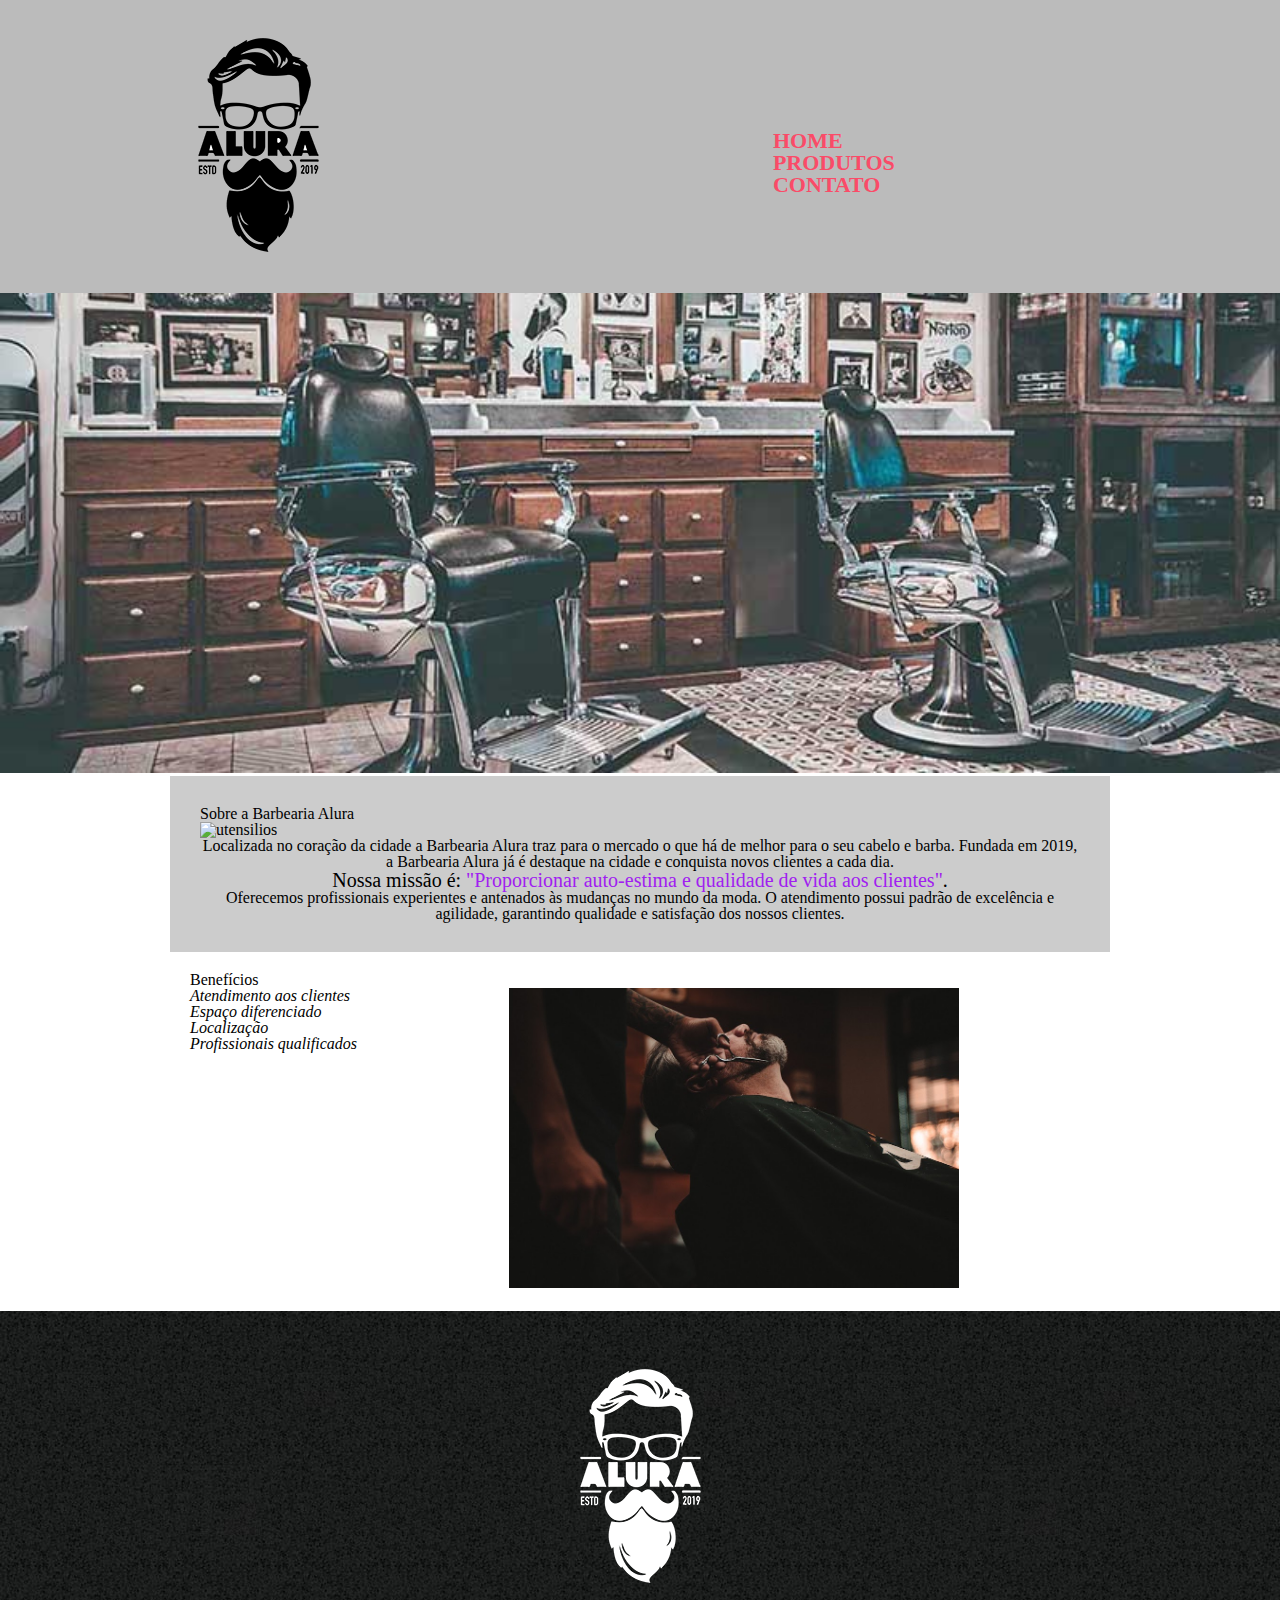
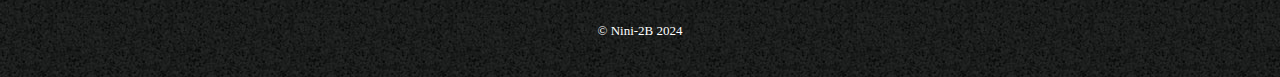
==== index.html @ 82ef30a6 "Update index.html" ====
<!DOCTYPE html>
<html>
	<head>
		<meta charset="UTF-8">
		<title>Produtos - Barbearia Alura</title>

		<link rel="stylesheet" href="reset.css">
		<link rel="stylesheet" href="produtos.css">
		<link rel="preconnect" href="https://fonts.googleapis.com">
                <link rel="preconnect" href="https://fonts.gstatic.com" crossorigin>
                <link href="https://fonts.googleapis.com/css2?family=Montserrat:ital,wght@0,100..900;1,100..900&display=swap" rel="stylesheet">
	</head>
	<body>
		<header>
			<div class="caixa">
				<h1><img src="logo.png"></h1>

				<nav>
					<ul>
						<li><a href="home.html">Home</a></li>
						<li><a href="produtos.html">Produtos</a></li>
						<li><a href="contato.html">Contato</a></li>
					</ul>
				</nav>
			</div>
		</header>
     <img id="banner" src="banner.jpg">
      <main>
       <section class="principal">
        <h2> Sobre a Barbearia Alura </h2>
    <img class="utensilios"src="utensilios.jpg" alt="utensilios">

        <p>Localizada no coração da cidade a <strong>Barbearia Alura</strong> traz para o mercado o que há de melhor
            para o seu cabelo e barba.
            Fundada em 2019, a Barbearia Alura já é destaque na cidade e conquista novos clientes a cada dia.</p>

        <p id="missao"><em>Nossa missão é: <strong>"Proporcionar auto-estima e qualidade de vida aos
                    clientes"</strong>.</em></p>

        <p> Oferecemos profissionais experientes e antenados às mudanças no mundo da moda.
            O atendimento possui padrão de excelência e agilidade, garantindo qualidade e satisfação dos nossos
            clientes.</p>
    </section>
    <section class="beneficios">
        <h3 class="Titulo-secundario">Benefícios</h3>
        <ul>
            <li class="itens">Atendimento aos clientes</li>
            <li class="itens">Espaço diferenciado</li>
            <li class="itens">Localização</li>
            <li class="itens">Profissionais qualificados</li>
        </ul>
        <img src="beneficios.jpg" class="imagem-beneficios"
		</section>
	</main>
		
		<footer>
			<img src="logo-branco.png">
			<p class="copyright">&copy; Nini-2B 2024</p>
	    </footer>
	</body>
</html>
---- produtos.css ----
header{
  background: #BBBBBB;
  padding: 20px 0;
}
.caixa{
  position: relative;
  width: 940px;
  margin: 0 auto;
}
nav{
  position: absolute;
  top: 110px;
  right: 0;
}
nav li{
  display: inline;
  margin: 0 0 0 15px;
}
nav a{
  text-transform: uppercase;
  color: #fa4b68;
  font-weight: bold;
  font-size: 22px;
  text-decoration: none;
}
nav a:hover{ 
  color: #C78C19;
  text-decoration: underline;
}
.produtos{
  width: 940px;
  margin: 0 auto;
  padding: 50px;
}
.produtos li{
  display: inline-block;
  text-align: center;
  width: 30%;
  vertical-align: top;
  margin:0 1.5%;
  padding: 30px 20px;
  box-sizing: border-box;
  border: 2px solid #000000;
  border-radius: 10px;
}
.produtos li:hover{
  border-color: blue;
}
.produtos li:active{
  border-color: purple;
}
.produtos li:hover h2{
  font-size: 34px;
}
.produtos h2{
  font-size: 30px;
  font-weight: bold;
}
.produtos-descricao{
  font-size: 18px;
}
.produtos-preco{
  font-size: 22px;
  font-weight: bold;
  margin-top: 10px;
}
footer{
  text-align: center;
  background: url("bg.jpg");
  padding: 40px 0;
}
.copyright{
  color: #FFFFFF;
  font-size: 13px;
  margin: 20px 0 0;
}
main{
  width: 940px;
  margin: 0 auto;
}
form{
  margin: 40px 0;
}
form label, legend{
  display: block;
  font-size: 20px;
  margin: 0 0 10px;
}
.input-padrao{
  display: block;
  margin: 0 0 20px;
  padding: 10px 25px;
  width: 50px;
}
.checkbox{
  margin: 20px 0;
}
.enviar {
  width: 40%;
  padding: 15px 0;
  background: pink;
  color: white;
  font-weight: bold;
  font-size: 18px;
  border: none;
  border-radius: 5px;
  transitions: 1s all;
  cursor: ponter;
}
.enviar:hover {
  background: dark orange;
  transform: scale(12);
}

body {}

#banner {
  width: 100%;
}

.principal {
  background: #CCCCCC;
  padding: 30px;
}

.titulo-principal {
  padding-left: 20px;
}

.titulo-secundario {
  text-align: center;
}

p {
  text-align: center;
}

#missao {
  font-size: 20px
}

em strong {
  color: #a020f0;
}

.itens {
  font-style: italic;
}

.beneficios {
  background: #FFFFFF; padding: 20px;
}

ul {
  display: inline-block;
  vertical-align: top;
  width: 20%;
  margin-right: 15%;
}

.imagem-beneficios {
  width: 50%;
}
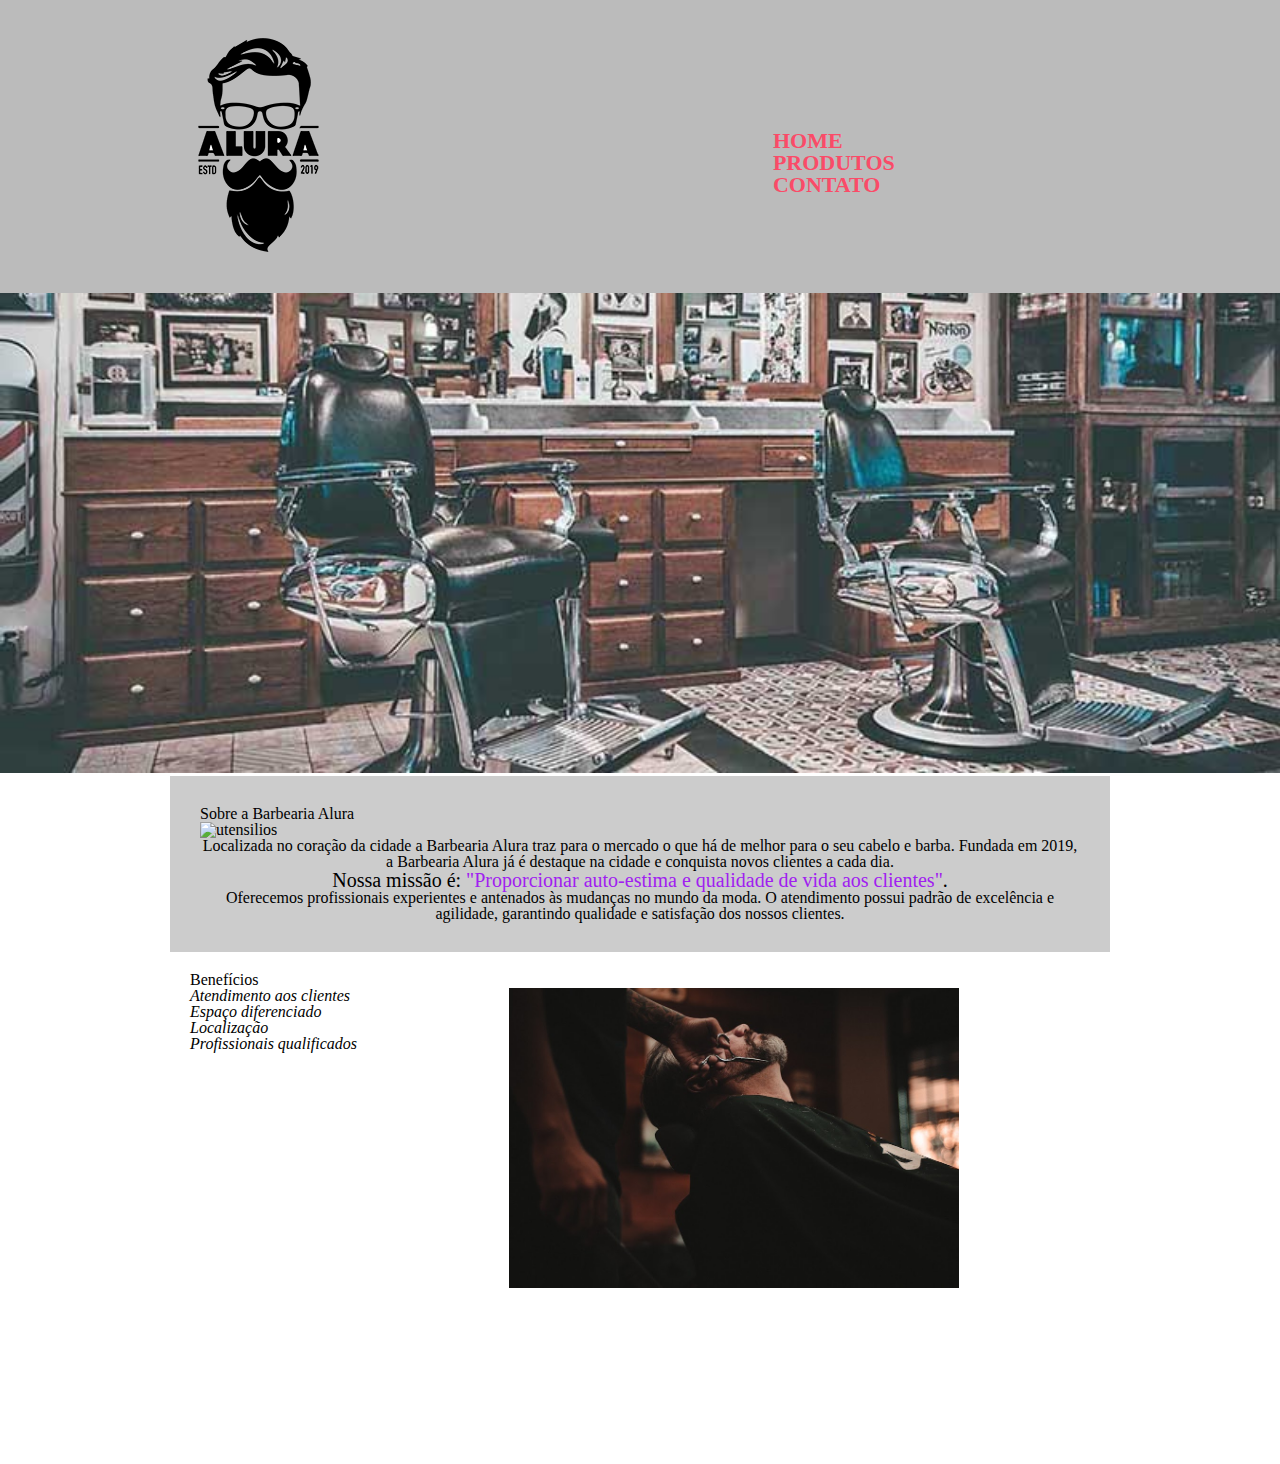
==== commit 2fc72c40: "Update index.html" ====
--- a/index.html
+++ b/index.html
@@ -41,6 +41,7 @@
             O atendimento possui padrão de excelência e agilidade, garantindo qualidade e satisfação dos nossos
             clientes.</p>
     </section>
+    <section class="mapa"></section>
     <section class="beneficios">
         <h3 class="Titulo-secundario">Benefícios</h3>
         <ul>
@@ -50,6 +51,9 @@
             <li class="itens">Profissionais qualificados</li>
         </ul>
         <img src="beneficios.jpg" class="imagem-beneficios"
+	<div class="video">
+	    <iframe>
+        </div>
 		</section>
 	</main>
 		
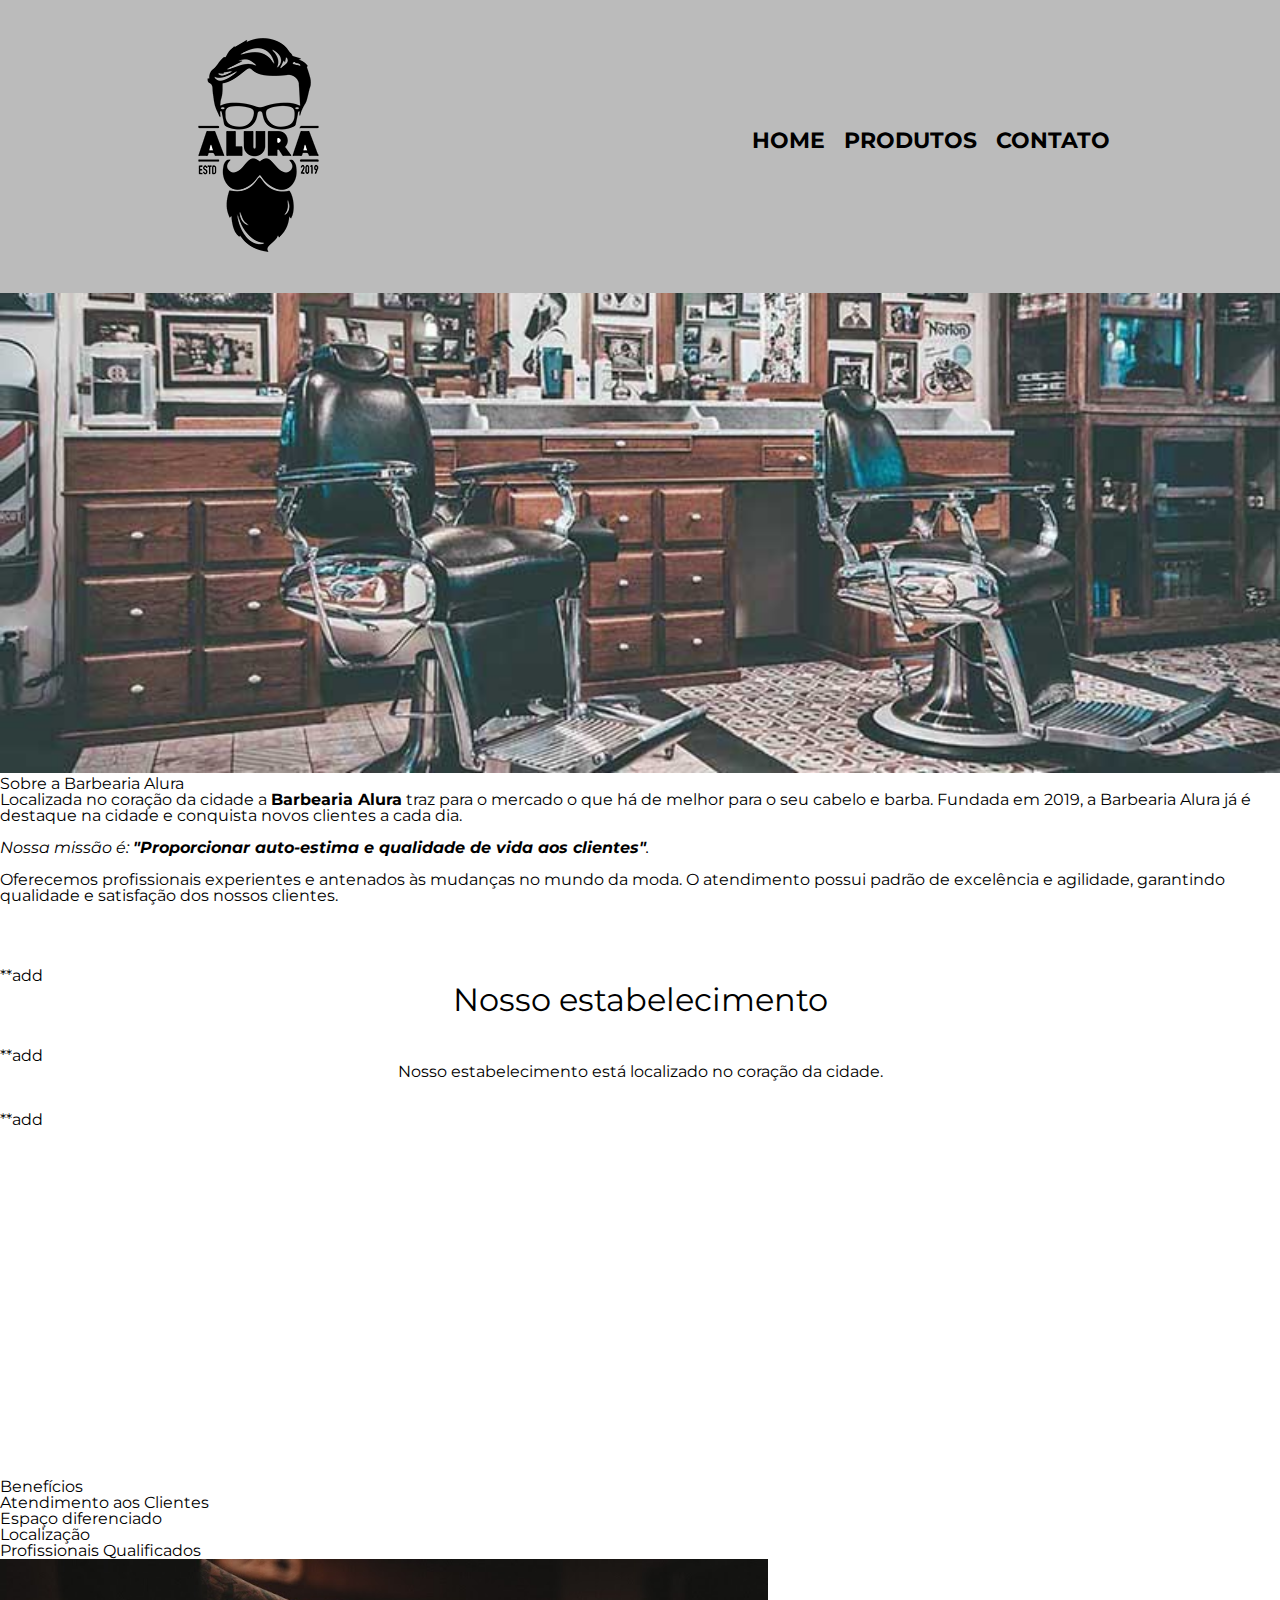
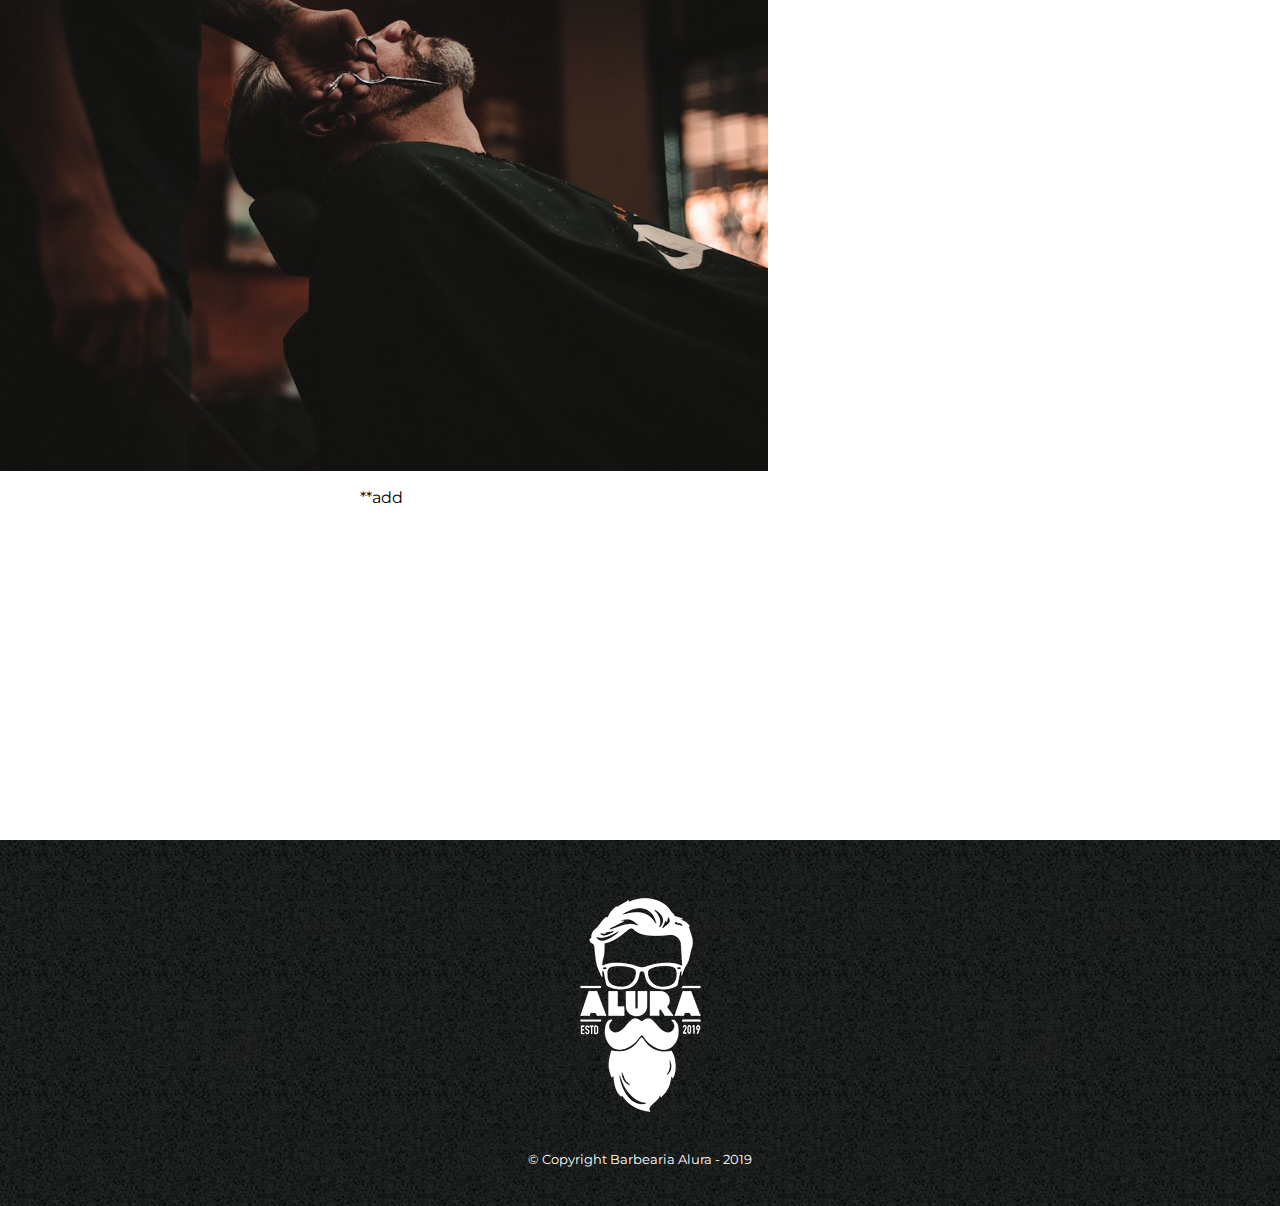
==== commit 9dd0fc6e: "Update index.html" ====
--- a/index.html
+++ b/index.html
@@ -1,65 +1,64 @@
 <!DOCTYPE html>
 <html>
-	<head>
-		<meta charset="UTF-8">
-		<title>Produtos - Barbearia Alura</title>
+    <head>
+        <meta charset="UTF-8">
+        <title>Home - Barbearia Alura</title>
 
-		<link rel="stylesheet" href="reset.css">
-		<link rel="stylesheet" href="produtos.css">
-		<link rel="preconnect" href="https://fonts.googleapis.com">
-                <link rel="preconnect" href="https://fonts.gstatic.com" crossorigin>
-                <link href="https://fonts.googleapis.com/css2?family=Montserrat:ital,wght@0,100..900;1,100..900&display=swap" rel="stylesheet">
-	</head>
-	<body>
-		<header>
-			<div class="caixa">
-				<h1><img src="logo.png"></h1>
+        <link rel="stylesheet" href="reset.css">
+        <link rel="stylesheet" href="style.css">
+	    
+	<link rel="preconnect" href="https://fonts.googleapis.com">
+	<link rel="preconnect" href="https://fonts.gstatic.com" crossorigin>
+	<link href="https://fonts.googleapis.com/css2?family=Montserrat:ital,wght@0,100..900;1,100..900&display=swap" rel="stylesheet">   
+    </head>
+    <body>
+        <header>
+            <div class="caixa">
+                <h1><img src="logo.png"></h1>
 
-				<nav>
-					<ul>
-						<li><a href="home.html">Home</a></li>
-						<li><a href="produtos.html">Produtos</a></li>
-						<li><a href="contato.html">Contato</a></li>
-					</ul>
-				</nav>
+                <nav>
+                    <ul>
+                        <li><a href="index.html">Home</a></li>
+                        <li><a href="produtos.html">Produtos</a></li>
+                        <li><a href="contato.html">Contato</a></li>
+                    </ul>
+                </nav>
+            </div>
+        </header>
+       <img class="banner" src="banner.jpg">
+		<section class="principal">
+			<h2 class="titulo-secundario">Sobre a Barbearia Alura</h2>
+			
+	 
+			<p>Localizada no coração da cidade a <strong>Barbearia Alura</strong> traz para o mercado o que há de melhor para o seu cabelo e barba. Fundada em 2019, a Barbearia Alura já é destaque na cidade e conquista novos clientes a cada dia.</p>
+
+			<p id="missao"><em>Nossa missão é: <strong>"Proporcionar auto-estima e qualidade de vida aos clientes"</strong>.</em></p>
+
+			<p>Oferecemos profissionais experientes e antenados às mudanças no mundo da moda. O atendimento possui padrão de excelência e agilidade, garantindo qualidade e satisfação dos nossos clientes.</p>
+		</section>
+		<section class="mapa">
+    			**add<h3 class="titulo-principal">Nosso estabelecimento</h3>
+    			**add<p>Nosso estabelecimento está localizado no coração da cidade.</p>
+   			 **add<iframe src="https://www.google.com/maps/embed?pb=!1m18!1m12!1m3!1d3656.4483278365396!2d-46.63466568562861!3d-23.588249068469487!2m3!1f0!2f0!3f0!3m2!1i1024!2i768!4f13.1!3m3!1m2!1s0x94ce5a2b2ed7f3a1%3A0xab35da2f5ca62674!2sCaelum!5e0!3m2!1spt-BR!2sbr!4v1568814489656!5m2!1spt-BR!2sbr" width="100%" height="300" frameborder="0" style="border:0;" allowfullscreen=""></iframe>
+		</section>
+		<section class="beneficios">
+			<h3 class="titulo-secundario">Benefícios</h3>
+
+			<ul>
+				<li class="itens">Atendimento aos Clientes</li>
+				<li class="itens">Espaço diferenciado</li>
+				<li class="itens">Localização</li>
+				<li class="itens">Profissionais Qualificados</li>
+			</ul>
+
+			<img src="beneficios.jpg" class="imagem-beneficios">
+			<div class="video">
+    				**add<iframe width="560" height="315" src="https://www.youtube.com/embed/wcVVXUV0YUY" frameborder="0" allow="accelerometer; autoplay; encrypted-media; gyroscope; picture-in-picture" allowfullscreen></iframe>
 			</div>
-		</header>
-     <img id="banner" src="banner.jpg">
-      <main>
-       <section class="principal">
-        <h2> Sobre a Barbearia Alura </h2>
-    <img class="utensilios"src="utensilios.jpg" alt="utensilios">
-
-        <p>Localizada no coração da cidade a <strong>Barbearia Alura</strong> traz para o mercado o que há de melhor
-            para o seu cabelo e barba.
-            Fundada em 2019, a Barbearia Alura já é destaque na cidade e conquista novos clientes a cada dia.</p>
-
-        <p id="missao"><em>Nossa missão é: <strong>"Proporcionar auto-estima e qualidade de vida aos
-                    clientes"</strong>.</em></p>
-
-        <p> Oferecemos profissionais experientes e antenados às mudanças no mundo da moda.
-            O atendimento possui padrão de excelência e agilidade, garantindo qualidade e satisfação dos nossos
-            clientes.</p>
-    </section>
-    <section class="mapa"></section>
-    <section class="beneficios">
-        <h3 class="Titulo-secundario">Benefícios</h3>
-        <ul>
-            <li class="itens">Atendimento aos clientes</li>
-            <li class="itens">Espaço diferenciado</li>
-            <li class="itens">Localização</li>
-            <li class="itens">Profissionais qualificados</li>
-        </ul>
-        <img src="beneficios.jpg" class="imagem-beneficios"
-	<div class="video">
-	    <iframe>
-        </div>
 		</section>
-	</main>
-		
-		<footer>
-			<img src="logo-branco.png">
-			<p class="copyright">&copy; Nini-2B 2024</p>
-	    </footer>
-	</body>
+        <footer>
+            <img src="logo-branco.png">
+            <p class="copyright">&copy; Copyright Barbearia Alura - 2019</p>
+        </footer>
+    </body>
 </html>
--- a/style.css
+++ b/style.css
@@ -0,0 +1,204 @@
+body {
+	font-family: "Montserrat", sans-serif;
+ 	font-optical-sizing: auto;
+  	font-weight: 400;
+  	font-style: normal;
+}
+
+header {
+	background: #BBBBBB;
+	padding: 20px 0;
+}
+
+.caixa {
+	position: relative;
+	width: 940px;
+	margin: 0 auto;
+}
+
+nav {
+	position: absolute;
+	top: 110px;
+	right: 0;
+}
+
+nav li {
+	display: inline;
+	margin: 0 0 0 15px;
+}
+
+nav a {
+	text-transform: uppercase;
+	color: #000000;
+	font-weight: bold;
+	font-size: 22px;
+	text-decoration: none;
+}
+
+nav a:hover {
+	color: #C78C19;
+	text-decoration: underline;
+}
+
+.produtos {
+	width: 940px;
+	margin: 0 auto;
+	padding: 50px 0;
+}
+
+.produtos li {
+	display: inline-block;
+	text-align: center;
+	width: 30%;
+	vertical-align: top;
+	margin: 0 1.5%;
+	padding: 30px 20px;
+	box-sizing: border-box;
+	border: 2px solid #000000;
+	border-radius: 10px;
+}
+
+.produtos li:hover {
+	border-color: #C78C19;
+}
+
+.produtos li:active {
+	border-color: #088C19;	
+}
+
+.produtos li:hover h2 {
+	font-size: 34px;
+}
+
+.produtos h2 {
+	font-size: 30px;
+	font-weight: bold;
+}
+
+.produto-descricao {
+	font-size: 18px;
+}
+
+.produto-preco {
+	font-size: 22px;
+	font-weight: bold;
+	margin-top: 10px;
+}
+
+footer {
+	text-align: center;
+	background: url("bg.jpg");
+	padding: 40px 0;
+}
+
+.copyright {
+	color: #FFFFFF;
+	font-size: 13px;
+	margin: 20px 0 0;
+}
+
+main {
+	width: 940px;
+	margin: 0 auto;
+}
+
+form {
+	margin: 40px 0;
+}
+
+form label, form legend {
+	display:block;
+	font-size: 20px;
+	margin: 0 0 10px;
+}
+
+.input-padrao {
+	display: block;
+	margin: 0 0 20px;
+	padding: 10px 25px;
+	width: 50%;
+}
+
+.checkbox {
+	margin: 20px 0;
+}
+
+.enviar {
+	width:40%;
+	padding: 15px 0;
+	background: orange;
+	color: white;
+	font-weight: bold;
+	font-size: 18px;
+	border: none;
+	border-radius: 5px;
+	transition: 1s all;
+	cursor: pointer;
+}
+
+.enviar:hover {
+	background: darkorange;
+	transform: scale(1.2);
+}
+
+table {
+	margin: 20px 0 40px;
+}
+
+thead {
+	background: #555555;
+	color: white;
+	font-weight: bold;
+}
+
+td, th {
+	border: 1px solid #000000;
+	padding: 8px 15px;
+}
+
+.banner {
+	width:100%;
+}
+
+.titulo-principal {
+	text-align: center;
+	font-size: 2em;
+	margin: 0 0 1em;
+	clear: left;
+}
+
+.principal p {
+	margin: 0 0 1em;
+}
+
+.principal strong {
+	font-weight: bold;
+}
+
+.principal em {
+	font-style: italic;
+}
+
+.utensilios {
+	width: 120px;
+	float: left;
+	margin: 0 20px 20px 0;
+}
+
+.imagem-beneficios {
+	width: 60%;
+}
+
+.mapa {
+    padding: 3em 0;
+}
+
+.mapa p {
+    margin: 0 0 2em;
+    text-align: center;
+}
+
+.video {
+    width: 560px;
+    margin: 1em auto;
+}
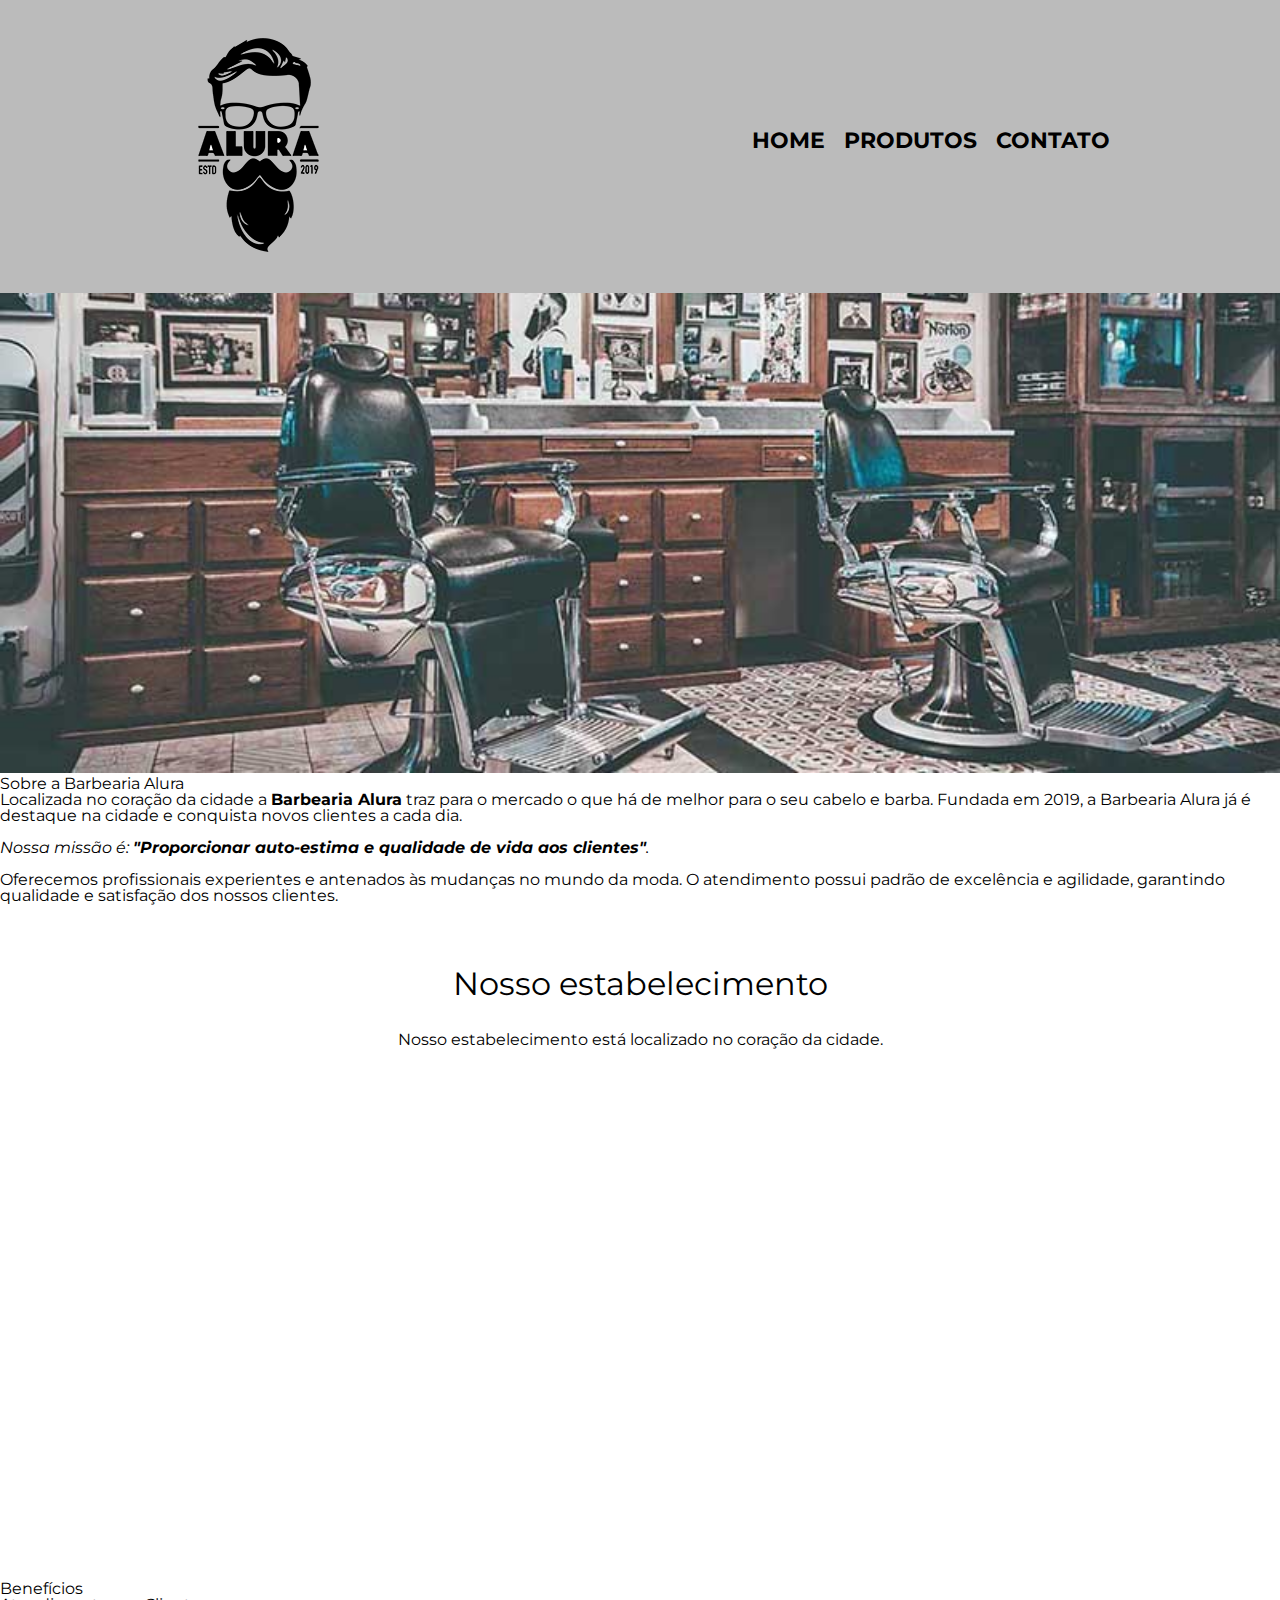
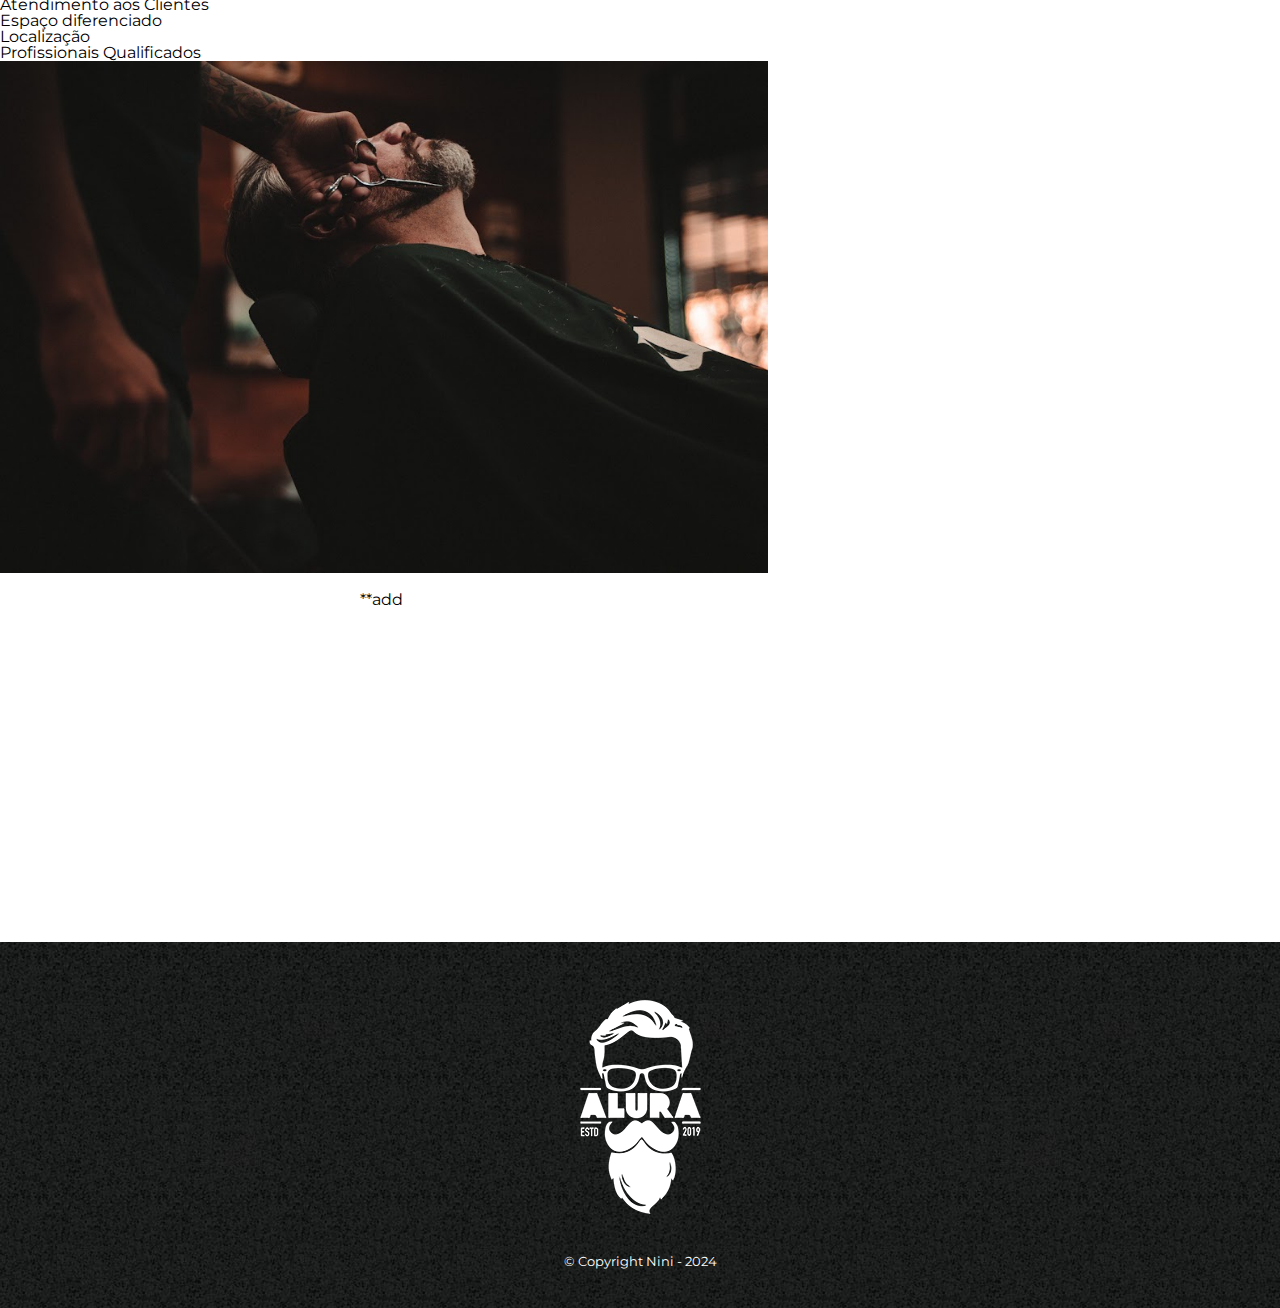
==== commit c48ad216: "Update index.html" ====
--- a/index.html
+++ b/index.html
@@ -37,9 +37,9 @@
 			<p>Oferecemos profissionais experientes e antenados às mudanças no mundo da moda. O atendimento possui padrão de excelência e agilidade, garantindo qualidade e satisfação dos nossos clientes.</p>
 		</section>
 		<section class="mapa">
-    			**add<h3 class="titulo-principal">Nosso estabelecimento</h3>
-    			**add<p>Nosso estabelecimento está localizado no coração da cidade.</p>
-   			 **add<iframe src="https://www.google.com/maps/embed?pb=!1m18!1m12!1m3!1d3656.4483278365396!2d-46.63466568562861!3d-23.588249068469487!2m3!1f0!2f0!3f0!3m2!1i1024!2i768!4f13.1!3m3!1m2!1s0x94ce5a2b2ed7f3a1%3A0xab35da2f5ca62674!2sCaelum!5e0!3m2!1spt-BR!2sbr!4v1568814489656!5m2!1spt-BR!2sbr" width="100%" height="300" frameborder="0" style="border:0;" allowfullscreen=""></iframe>
+    			<h3 class="titulo-principal">Nosso estabelecimento</h3>
+    			<p>Nosso estabelecimento está localizado no coração da cidade.</p>
+   			<iframe src="https://www.google.com/maps/embed?pb=!1m18!1m12!1m3!1d3600.8356030664895!2d-49.26395912540408!3d-25.510528736081273!2m3!1f0!2f0!3f0!3m2!1i1024!2i768!4f13.1!3m3!1m2!1s0x94dcfb13ce7a3fd1%3A0x6273eea597ec9690!2sSupermercado%20Jacomar%20-%20Xaxim!5e0!3m2!1spt-BR!2sbr!4v1716806440197!5m2!1spt-BR!2sbr" width="600" height="450" style="border:0;" allowfullscreen="" loading="lazy" referrerpolicy="no-referrer-when-downgrade"></iframe>	
 		</section>
 		<section class="beneficios">
 			<h3 class="titulo-secundario">Benefícios</h3>
@@ -58,7 +58,7 @@
 		</section>
         <footer>
             <img src="logo-branco.png">
-            <p class="copyright">&copy; Copyright Barbearia Alura - 2019</p>
+            <p class="copyright">&copy; Copyright Nini - 2024</p>
         </footer>
     </body>
 </html>
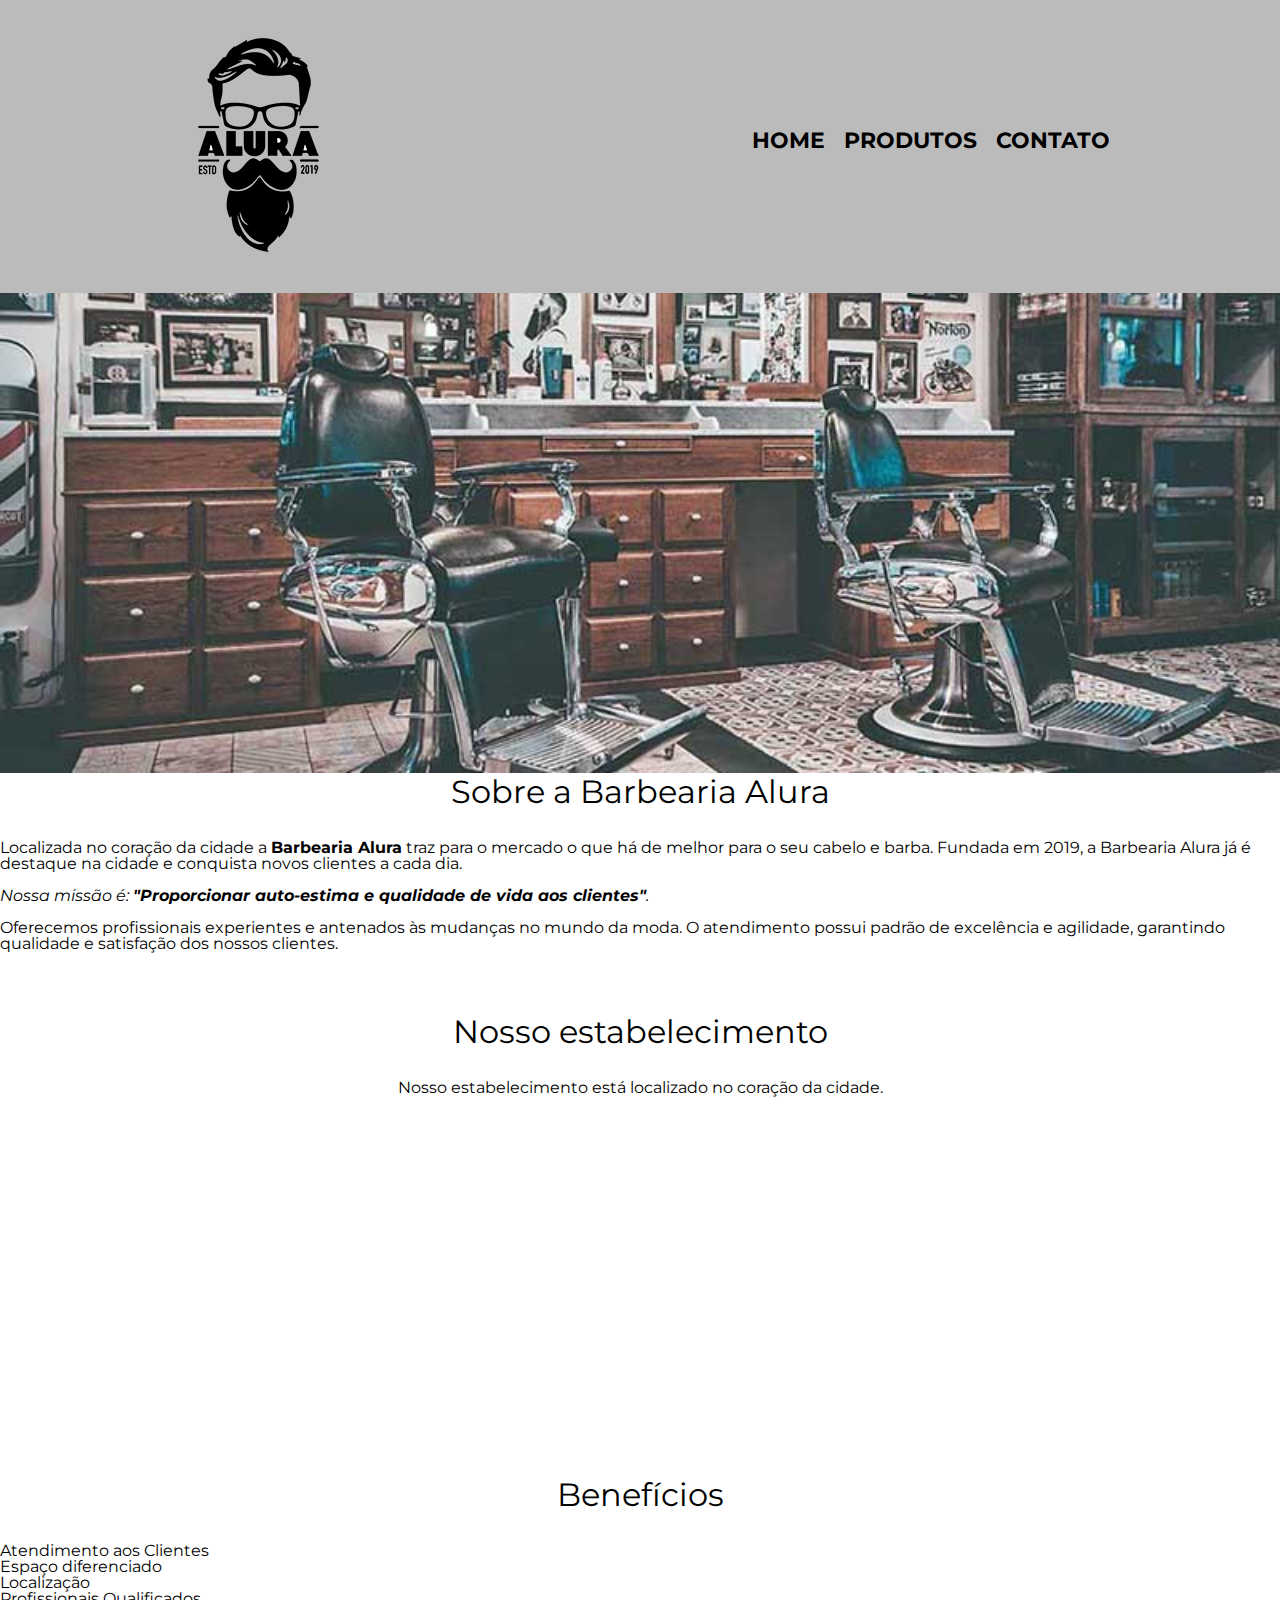
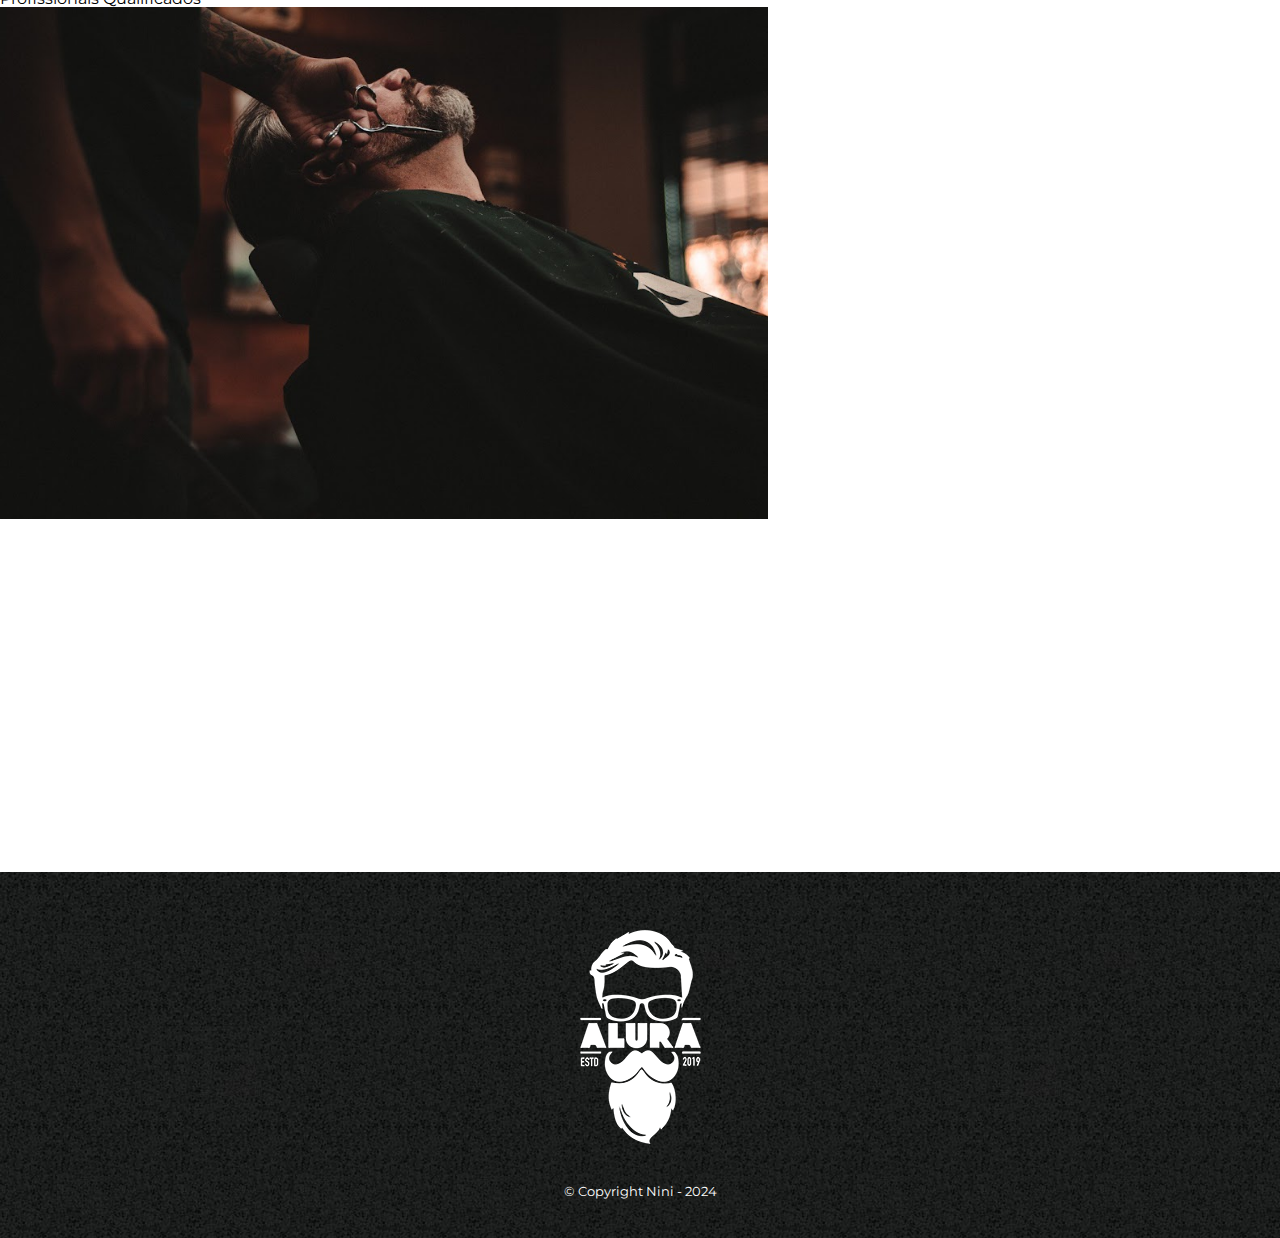
==== commit 719631d9: "Update index.html" ====
--- a/index.html
+++ b/index.html
@@ -27,7 +27,7 @@
         </header>
        <img class="banner" src="banner.jpg">
 		<section class="principal">
-			<h2 class="titulo-secundario">Sobre a Barbearia Alura</h2>
+			<h2 class="titulo-principal">Sobre a Barbearia Alura</h2>
 			
 	 
 			<p>Localizada no coração da cidade a <strong>Barbearia Alura</strong> traz para o mercado o que há de melhor para o seu cabelo e barba. Fundada em 2019, a Barbearia Alura já é destaque na cidade e conquista novos clientes a cada dia.</p>
@@ -39,10 +39,10 @@
 		<section class="mapa">
     			<h3 class="titulo-principal">Nosso estabelecimento</h3>
     			<p>Nosso estabelecimento está localizado no coração da cidade.</p>
-   			<iframe src="https://www.google.com/maps/embed?pb=!1m18!1m12!1m3!1d3600.8356030664895!2d-49.26395912540408!3d-25.510528736081273!2m3!1f0!2f0!3f0!3m2!1i1024!2i768!4f13.1!3m3!1m2!1s0x94dcfb13ce7a3fd1%3A0x6273eea597ec9690!2sSupermercado%20Jacomar%20-%20Xaxim!5e0!3m2!1spt-BR!2sbr!4v1716806440197!5m2!1spt-BR!2sbr" width="600" height="450" style="border:0;" allowfullscreen="" loading="lazy" referrerpolicy="no-referrer-when-downgrade"></iframe>	
+   			<iframe src="https://www.google.com/maps/embed?pb=!1m18!1m12!1m3!1d3600.8356030664895!2d-49.26395912540408!3d-25.510528736081273!2m3!1f0!2f0!3f0!3m2!1i1024!2i768!4f13.1!3m3!1m2!1s0x94dcfb13ce7a3fd1%3A0x6273eea597ec9690!2sSupermercado%20Jacomar%20-%20Xaxim!5e0!3m2!1spt-BR!2sbr!4v1716806440197!5m2!1spt-BR!2sbr" width="100%" height="300" style="border:0;" allowfullscreen="" loading="lazy" referrerpolicy="no-referrer-when-downgrade"></iframe>	
 		</section>
 		<section class="beneficios">
-			<h3 class="titulo-secundario">Benefícios</h3>
+			<h3 class="titulo-principal">Benefícios</h3>
 
 			<ul>
 				<li class="itens">Atendimento aos Clientes</li>
@@ -53,7 +53,7 @@
 
 			<img src="beneficios.jpg" class="imagem-beneficios">
 			<div class="video">
-    				**add<iframe width="560" height="315" src="https://www.youtube.com/embed/wcVVXUV0YUY" frameborder="0" allow="accelerometer; autoplay; encrypted-media; gyroscope; picture-in-picture" allowfullscreen></iframe>
+    			  <iframe width="560" height="315" src="https://www.youtube.com/embed/09v3eOdeZvA?si=3FNuMhdFswKQ8r24" title="YouTube video player" frameborder="0" allow="accelerometer; autoplay; clipboard-write; encrypted-media; gyroscope; picture-in-picture; web-share" referrerpolicy="strict-origin-when-cross-origin" allowfullscreen></iframe>
 			</div>
 		</section>
         <footer>
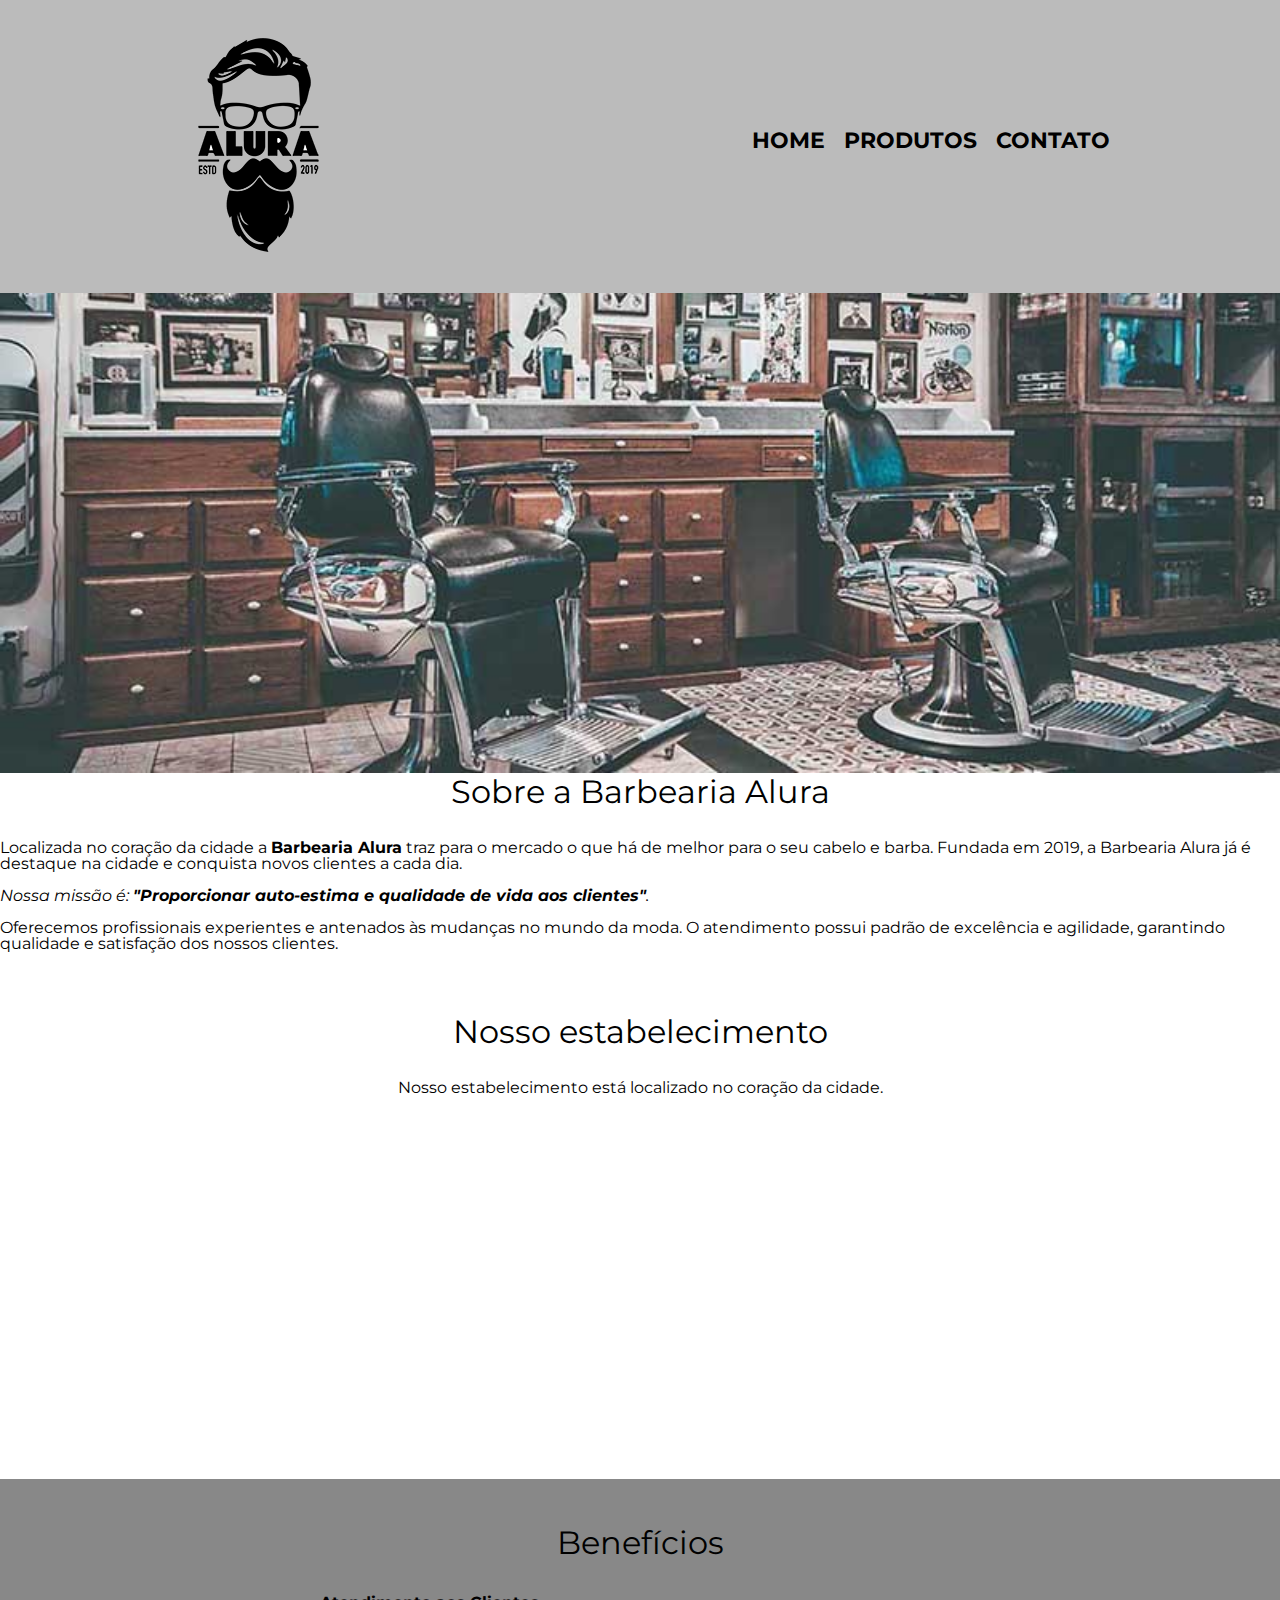
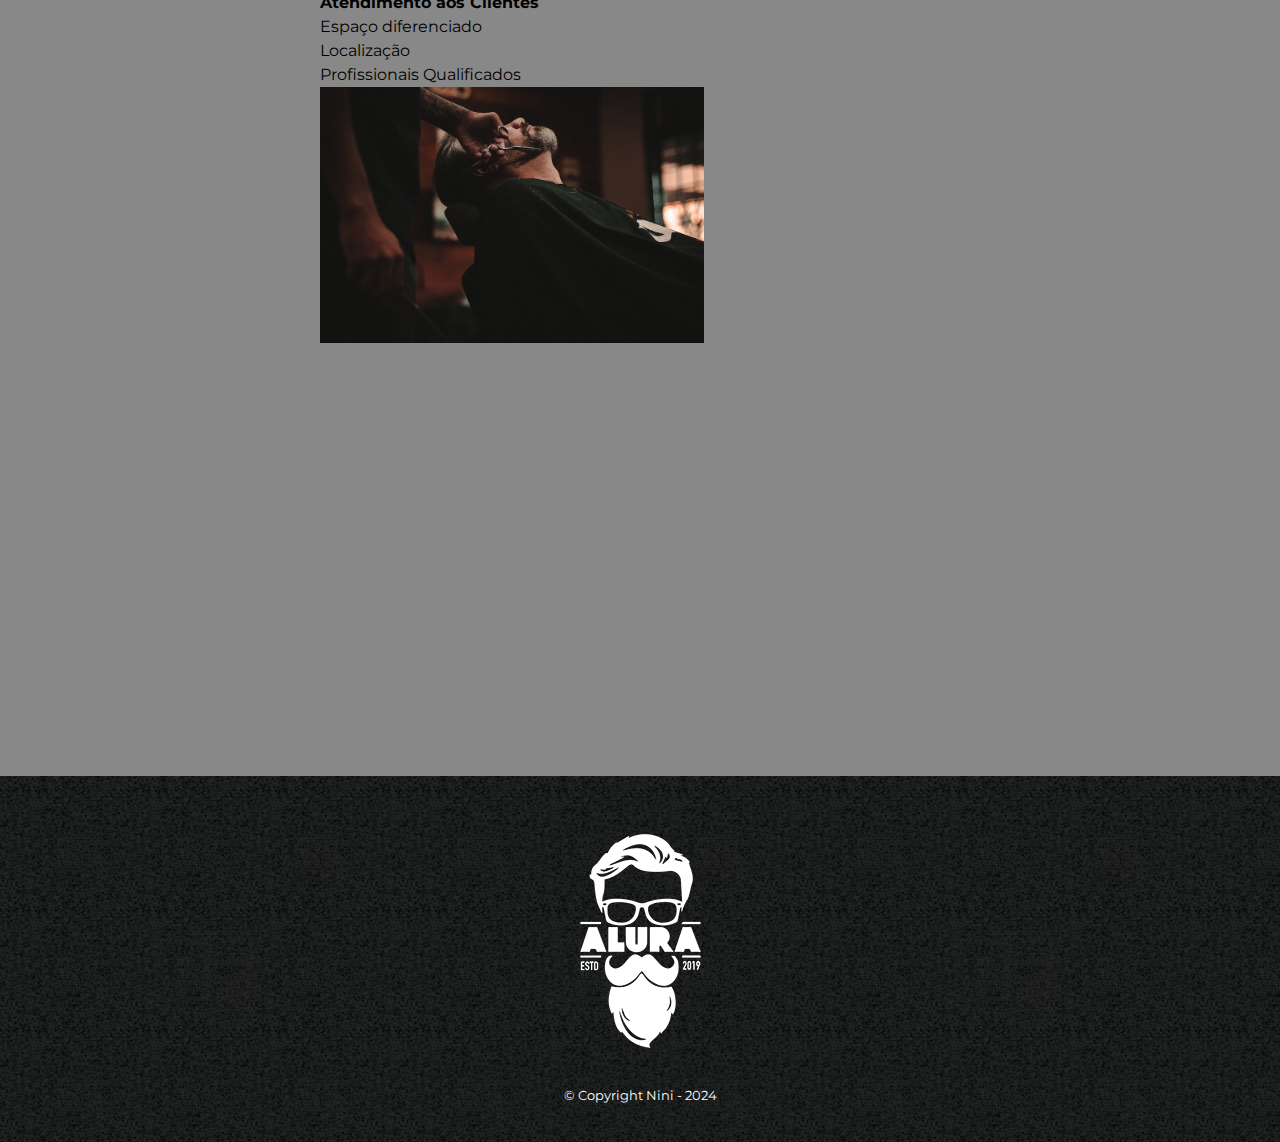
==== commit 1067fd6a: "Update index.html" ====
--- a/index.html
+++ b/index.html
@@ -39,19 +39,20 @@
 		<section class="mapa">
     			<h3 class="titulo-principal">Nosso estabelecimento</h3>
     			<p>Nosso estabelecimento está localizado no coração da cidade.</p>
-   			<iframe src="https://www.google.com/maps/embed?pb=!1m18!1m12!1m3!1d3600.8356030664895!2d-49.26395912540408!3d-25.510528736081273!2m3!1f0!2f0!3f0!3m2!1i1024!2i768!4f13.1!3m3!1m2!1s0x94dcfb13ce7a3fd1%3A0x6273eea597ec9690!2sSupermercado%20Jacomar%20-%20Xaxim!5e0!3m2!1spt-BR!2sbr!4v1716806440197!5m2!1spt-BR!2sbr" width="100%" height="300" style="border:0;" allowfullscreen="" loading="lazy" referrerpolicy="no-referrer-when-downgrade"></iframe>	
+			<div class="mapa-conteudo">
+   				<iframe src="https://www.google.com/maps/embed?pb=!1m18!1m12!1m3!1d3600.8356030664895!2d-49.26395912540408!3d-25.510528736081273!2m3!1f0!2f0!3f0!3m2!1i1024!2i768!4f13.1!3m3!1m2!1s0x94dcfb13ce7a3fd1%3A0x6273eea597ec9690!2sSupermercado%20Jacomar%20-%20Xaxim!5e0!3m2!1spt-BR!2sbr!4v1716806440197!5m2!1spt-BR!2sbr" width="100%" height="300" style="border:0;" allowfullscreen="" loading="lazy" referrerpolicy="no-referrer-when-downgrade"></iframe>	
 		</section>
 		<section class="beneficios">
 			<h3 class="titulo-principal">Benefícios</h3>
-
+		<div class="conteudo-beneficios">
 			<ul>
 				<li class="itens">Atendimento aos Clientes</li>
 				<li class="itens">Espaço diferenciado</li>
 				<li class="itens">Localização</li>
 				<li class="itens">Profissionais Qualificados</li>
-			</ul>
-
-			<img src="beneficios.jpg" class="imagem-beneficios">
+			</ul><img src="beneficios.jpg" class="imagem-beneficios">
+		</div>
+			
 			<div class="video">
     			  <iframe width="560" height="315" src="https://www.youtube.com/embed/09v3eOdeZvA?si=3FNuMhdFswKQ8r24" title="YouTube video player" frameborder="0" allow="accelerometer; autoplay; clipboard-write; encrypted-media; gyroscope; picture-in-picture; web-share" referrerpolicy="strict-origin-when-cross-origin" allowfullscreen></iframe>
 			</div>
--- a/style.css
+++ b/style.css
@@ -98,8 +98,7 @@
 }
 
 main {
-	width: 940px;
-	margin: 0 auto;
+	
 }
 
 form {
@@ -189,8 +188,32 @@
 	width: 60%;
 }
 
+.conteudo-beneficios{
+	width: 640px;
+	margin: 0 auto;
+}
+.lista-beneficios {
+	width: 40%;
+	display: inline-block;
+	vertical-aling: top;
+}
+
+.itens {
+	line-height: 1.5;
+}
+
+.itens:first-child {
+	font-weight: bold;
+}
+
+.beneficios{
+	padding: 3em 0;
+	background: #888888;
+}
+
 .mapa {
     padding: 3em 0;
+    background: liner-gradient(#FEFEFE, #888888);
 }
 
 .mapa p {
@@ -200,5 +223,5 @@
 
 .video {
     width: 560px;
-    margin: 1em auto;
-}
+    margin: 2em auto;
+}
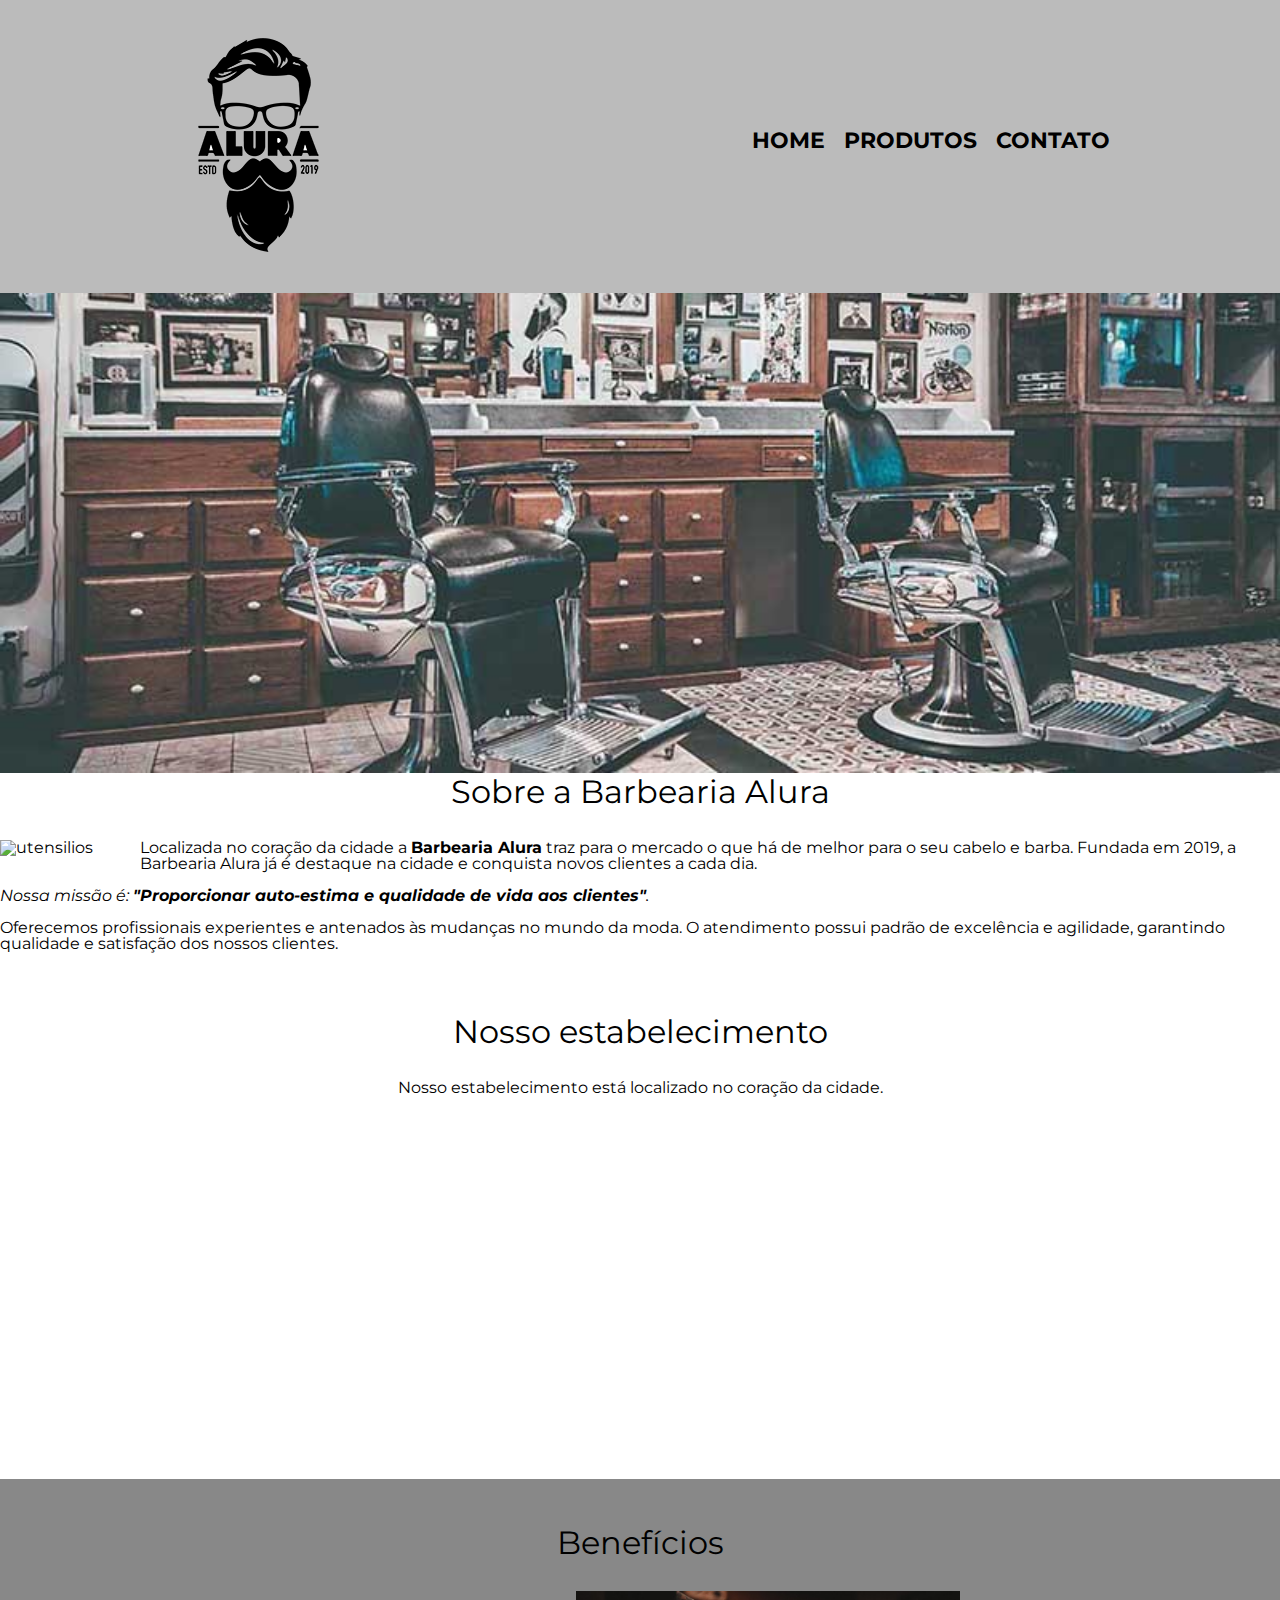
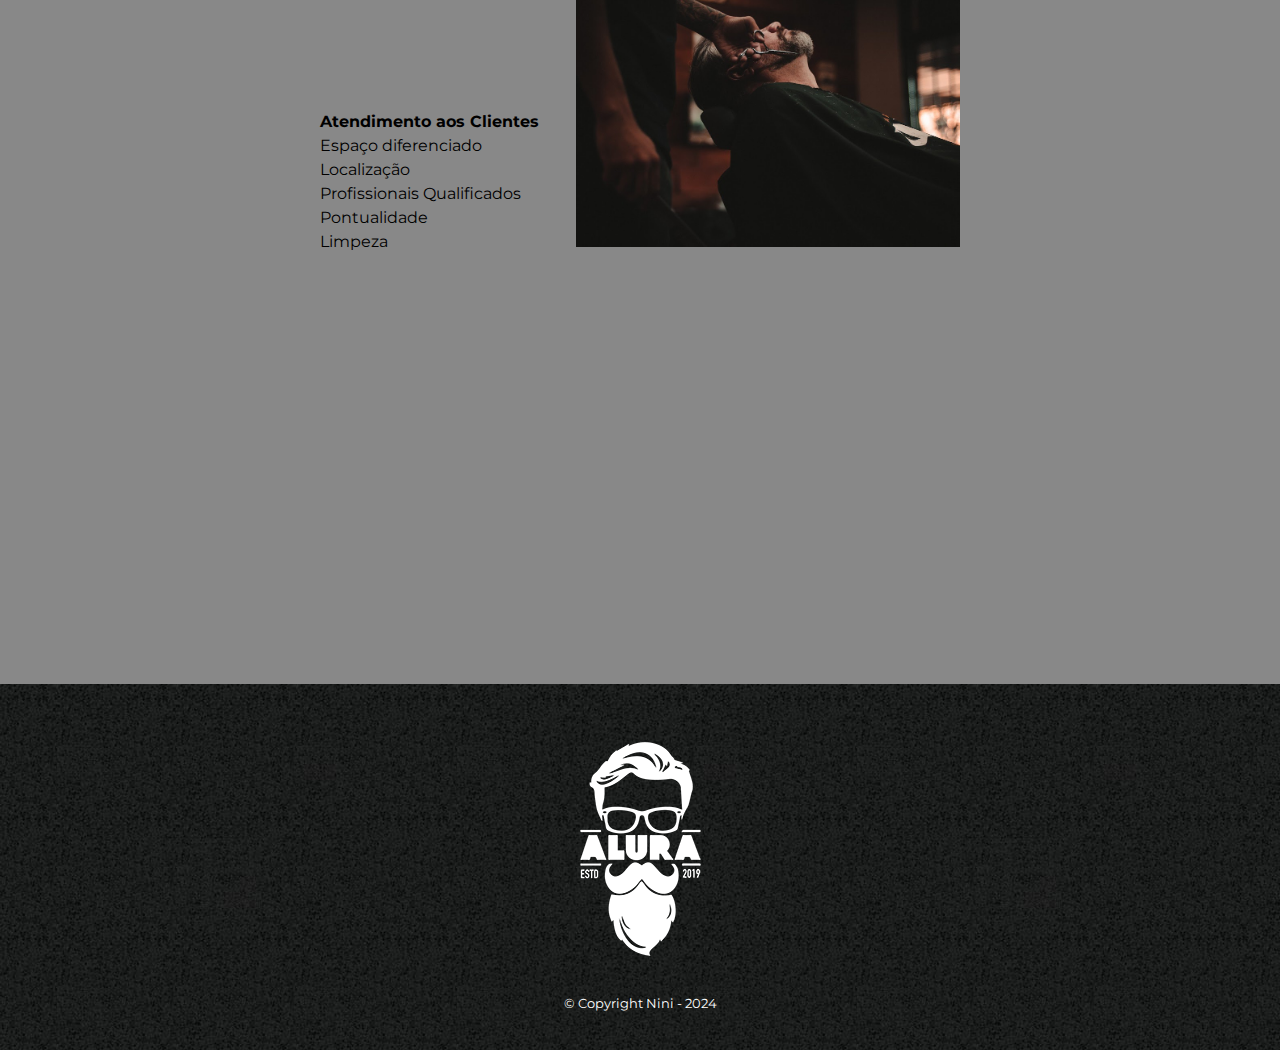
==== commit 72f35c87: "Update index.html" ====
--- a/index.html
+++ b/index.html
@@ -26,10 +26,12 @@
             </div>
         </header>
        <img class="banner" src="banner.jpg">
+	<main>
 		<section class="principal">
 			<h2 class="titulo-principal">Sobre a Barbearia Alura</h2>
+
+		<img class="utensilios" src="utensilios.jpg" alt="utensilios">
 			
-	 
 			<p>Localizada no coração da cidade a <strong>Barbearia Alura</strong> traz para o mercado o que há de melhor para o seu cabelo e barba. Fundada em 2019, a Barbearia Alura já é destaque na cidade e conquista novos clientes a cada dia.</p>
 
 			<p id="missao"><em>Nossa missão é: <strong>"Proporcionar auto-estima e qualidade de vida aos clientes"</strong>.</em></p>
@@ -41,15 +43,18 @@
     			<p>Nosso estabelecimento está localizado no coração da cidade.</p>
 			<div class="mapa-conteudo">
    				<iframe src="https://www.google.com/maps/embed?pb=!1m18!1m12!1m3!1d3600.8356030664895!2d-49.26395912540408!3d-25.510528736081273!2m3!1f0!2f0!3f0!3m2!1i1024!2i768!4f13.1!3m3!1m2!1s0x94dcfb13ce7a3fd1%3A0x6273eea597ec9690!2sSupermercado%20Jacomar%20-%20Xaxim!5e0!3m2!1spt-BR!2sbr!4v1716806440197!5m2!1spt-BR!2sbr" width="100%" height="300" style="border:0;" allowfullscreen="" loading="lazy" referrerpolicy="no-referrer-when-downgrade"></iframe>	
+			</div>
 		</section>
 		<section class="beneficios">
 			<h3 class="titulo-principal">Benefícios</h3>
 		<div class="conteudo-beneficios">
-			<ul>
+			<ul class="lista-beneficios">
 				<li class="itens">Atendimento aos Clientes</li>
 				<li class="itens">Espaço diferenciado</li>
 				<li class="itens">Localização</li>
 				<li class="itens">Profissionais Qualificados</li>
+				<li class="itens">Pontualidade</li>
+				<li class="itens">Limpeza</li>
 			</ul><img src="beneficios.jpg" class="imagem-beneficios">
 		</div>
 			
@@ -57,6 +62,7 @@
     			  <iframe width="560" height="315" src="https://www.youtube.com/embed/09v3eOdeZvA?si=3FNuMhdFswKQ8r24" title="YouTube video player" frameborder="0" allow="accelerometer; autoplay; clipboard-write; encrypted-media; gyroscope; picture-in-picture; web-share" referrerpolicy="strict-origin-when-cross-origin" allowfullscreen></iframe>
 			</div>
 		</section>
+	</main>
         <footer>
             <img src="logo-branco.png">
             <p class="copyright">&copy; Copyright Nini - 2024</p>
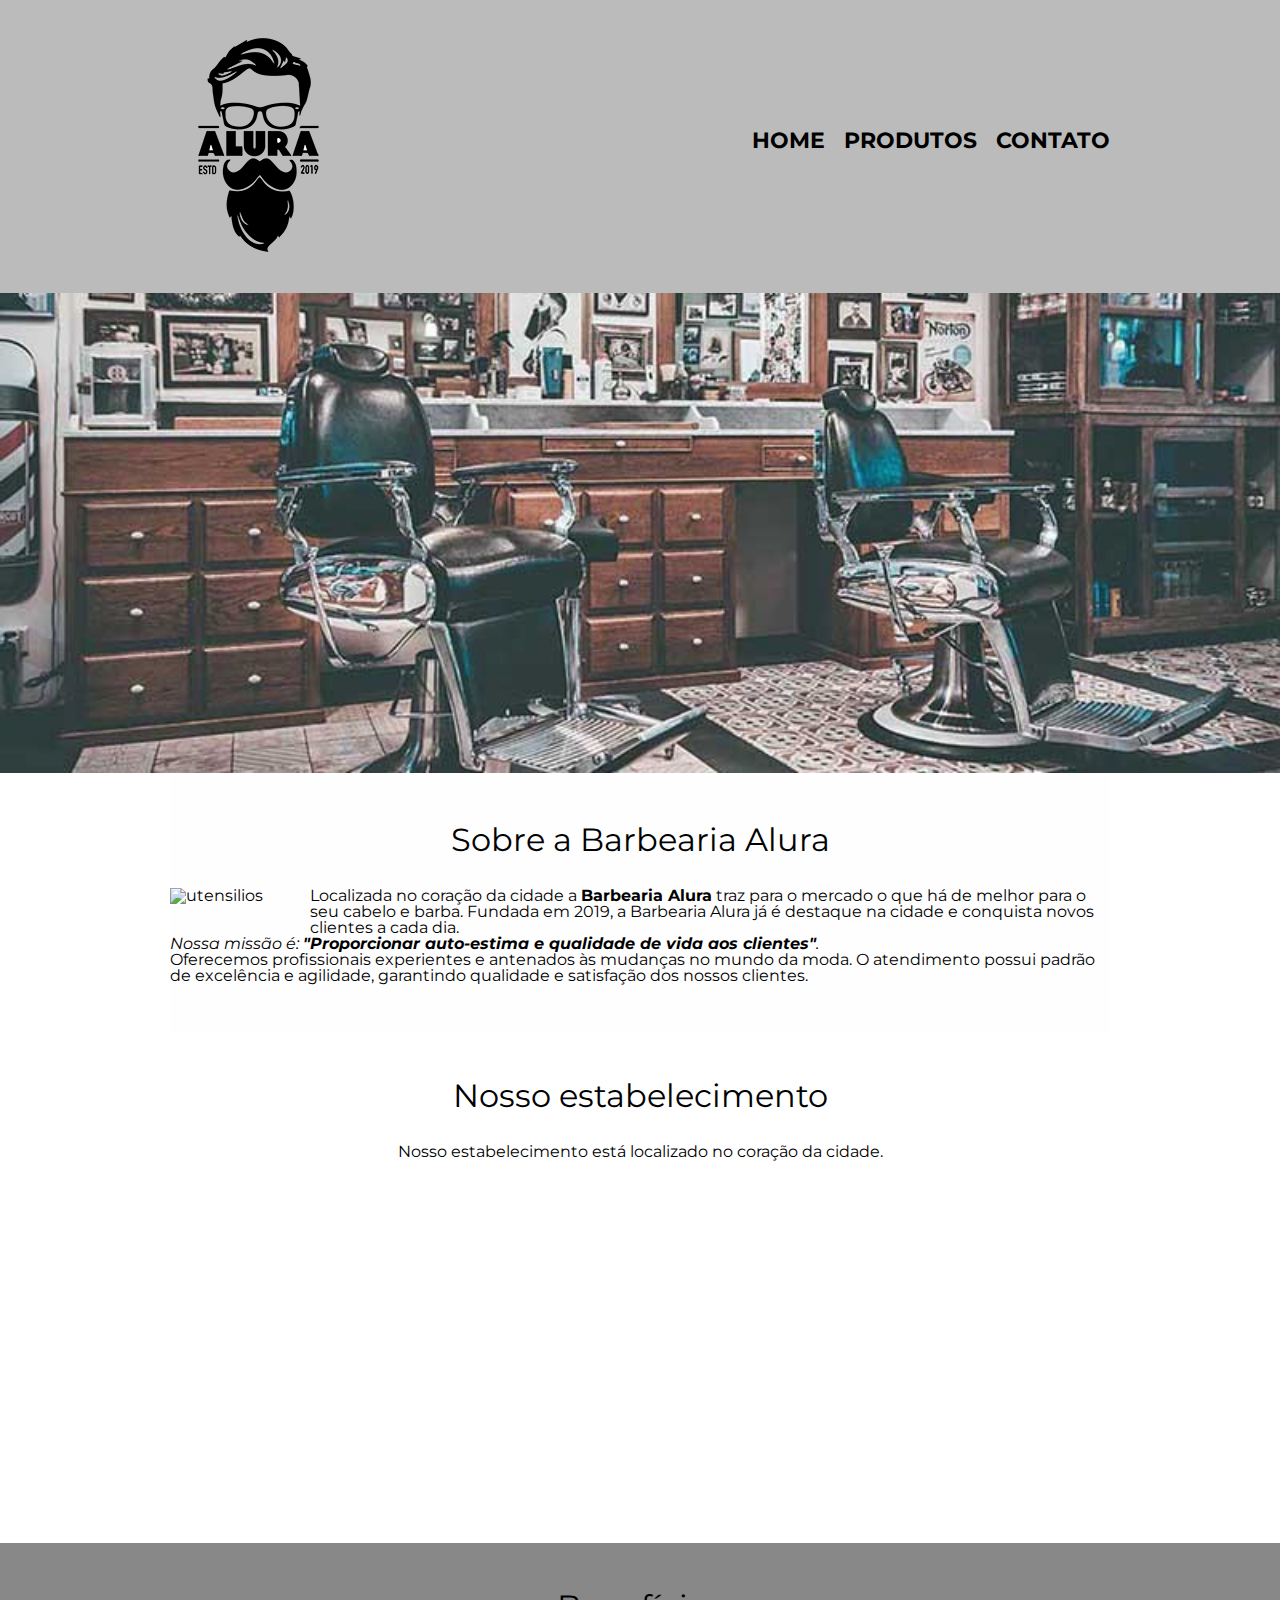
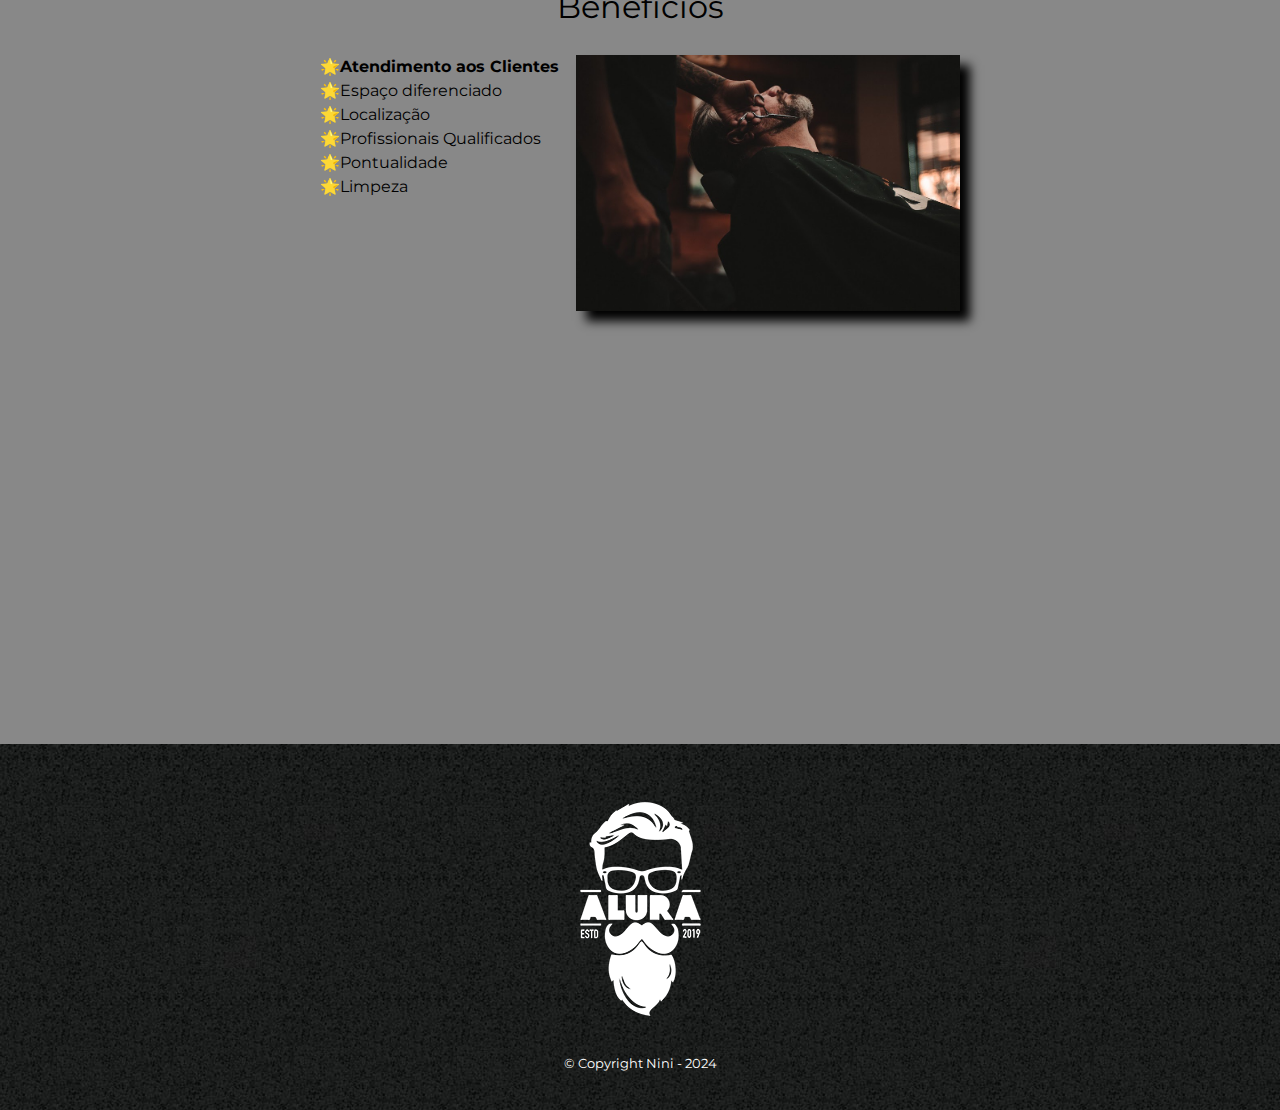
==== commit 739e9a08: "Update index.html" ====
--- a/index.html
+++ b/index.html
@@ -2,7 +2,8 @@
 <html>
     <head>
         <meta charset="UTF-8">
-        <title>Home - Barbearia Alura</title>
+        <meta name="viewport" content="width=device-width">
+	<title>Home - Barbearia Alura</title>
 
         <link rel="stylesheet" href="reset.css">
         <link rel="stylesheet" href="style.css">
@@ -59,7 +60,7 @@
 		</div>
 			
 			<div class="video">
-    			  <iframe width="560" height="315" src="https://www.youtube.com/embed/09v3eOdeZvA?si=3FNuMhdFswKQ8r24" title="YouTube video player" frameborder="0" allow="accelerometer; autoplay; clipboard-write; encrypted-media; gyroscope; picture-in-picture; web-share" referrerpolicy="strict-origin-when-cross-origin" allowfullscreen></iframe>
+    			  <iframe width="100%" height="315" src="https://www.youtube.com/embed/09v3eOdeZvA?si=3FNuMhdFswKQ8r24" title="YouTube video player" frameborder="0" allow="accelerometer; autoplay; clipboard-write; encrypted-media; gyroscope; picture-in-picture; web-share" referrerpolicy="strict-origin-when-cross-origin" allowfullscreen></iframe>
 			</div>
 		</section>
 	</main>
--- a/style.css
+++ b/style.css
@@ -155,6 +155,8 @@
 	padding: 8px 15px;
 }
 
+
+/* css da página inicial */
 .banner {
 	width:100%;
 }
@@ -166,8 +168,11 @@
 	clear: left;
 }
 
-.principal p {
-	margin: 0 0 1em;
+.principal {
+	padding: 3em 0;
+	background: #FEFEFE;
+	width: 940px;
+	margin: 0 auto;
 }
 
 .principal strong {
@@ -186,16 +191,24 @@
 
 .imagem-beneficios {
 	width: 60%;
-}
-
-.conteudo-beneficios{
+	opacity: 1;
+	transitions: 400ms;
+	box-shadow: 10px 10px 10px 0 #000000;
+}
+
+.imagem-beneficios:hover{
+	opacity: 0.3;
+}
+
+.conteudo-beneficios {
 	width: 640px;
 	margin: 0 auto;
 }
+
 .lista-beneficios {
 	width: 40%;
 	display: inline-block;
-	vertical-aling: top;
+	vertical-align: top;
 }
 
 .itens {
@@ -206,22 +219,54 @@
 	font-weight: bold;
 }
 
-.beneficios{
+.itens:before {
+	content:"🌟";
+}
+	
+.beneficios {
 	padding: 3em 0;
 	background: #888888;
 }
 
 .mapa {
-    padding: 3em 0;
-    background: liner-gradient(#FEFEFE, #888888);
+	padding: 3em 0;
+}
+
+.mapa-conteudo {
+	width: 940px;
+	margin: 0 auto;
 }
 
 .mapa p {
-    margin: 0 0 2em;
-    text-align: center;
+	margin: 0 0 2em;
+	text-align: center;
 }
 
 .video {
-    width: 560px;
-    margin: 2em auto;
-}
+	width: 560px;
+	margin: 2em auto;
+}
+
+
+/* Proxima aula
+
+*inserir na linha 171 
+.principal {
+	padding: 3em 0;
+	background: #FEFEFE;
+	width: 940px;
+	margin: 0 auto;
+}
+
+
+* inserir entre .mapa e .mapa p
+.mapa-conteudo {
+	width: 940px;
+	margin: 0 auto;
+}
+
+Mudar a ordem de todas as classes mapa deixando após a classe utensilios
+
+inverter a posição das classes benefícios e imagem-beneficios
+
+*/
